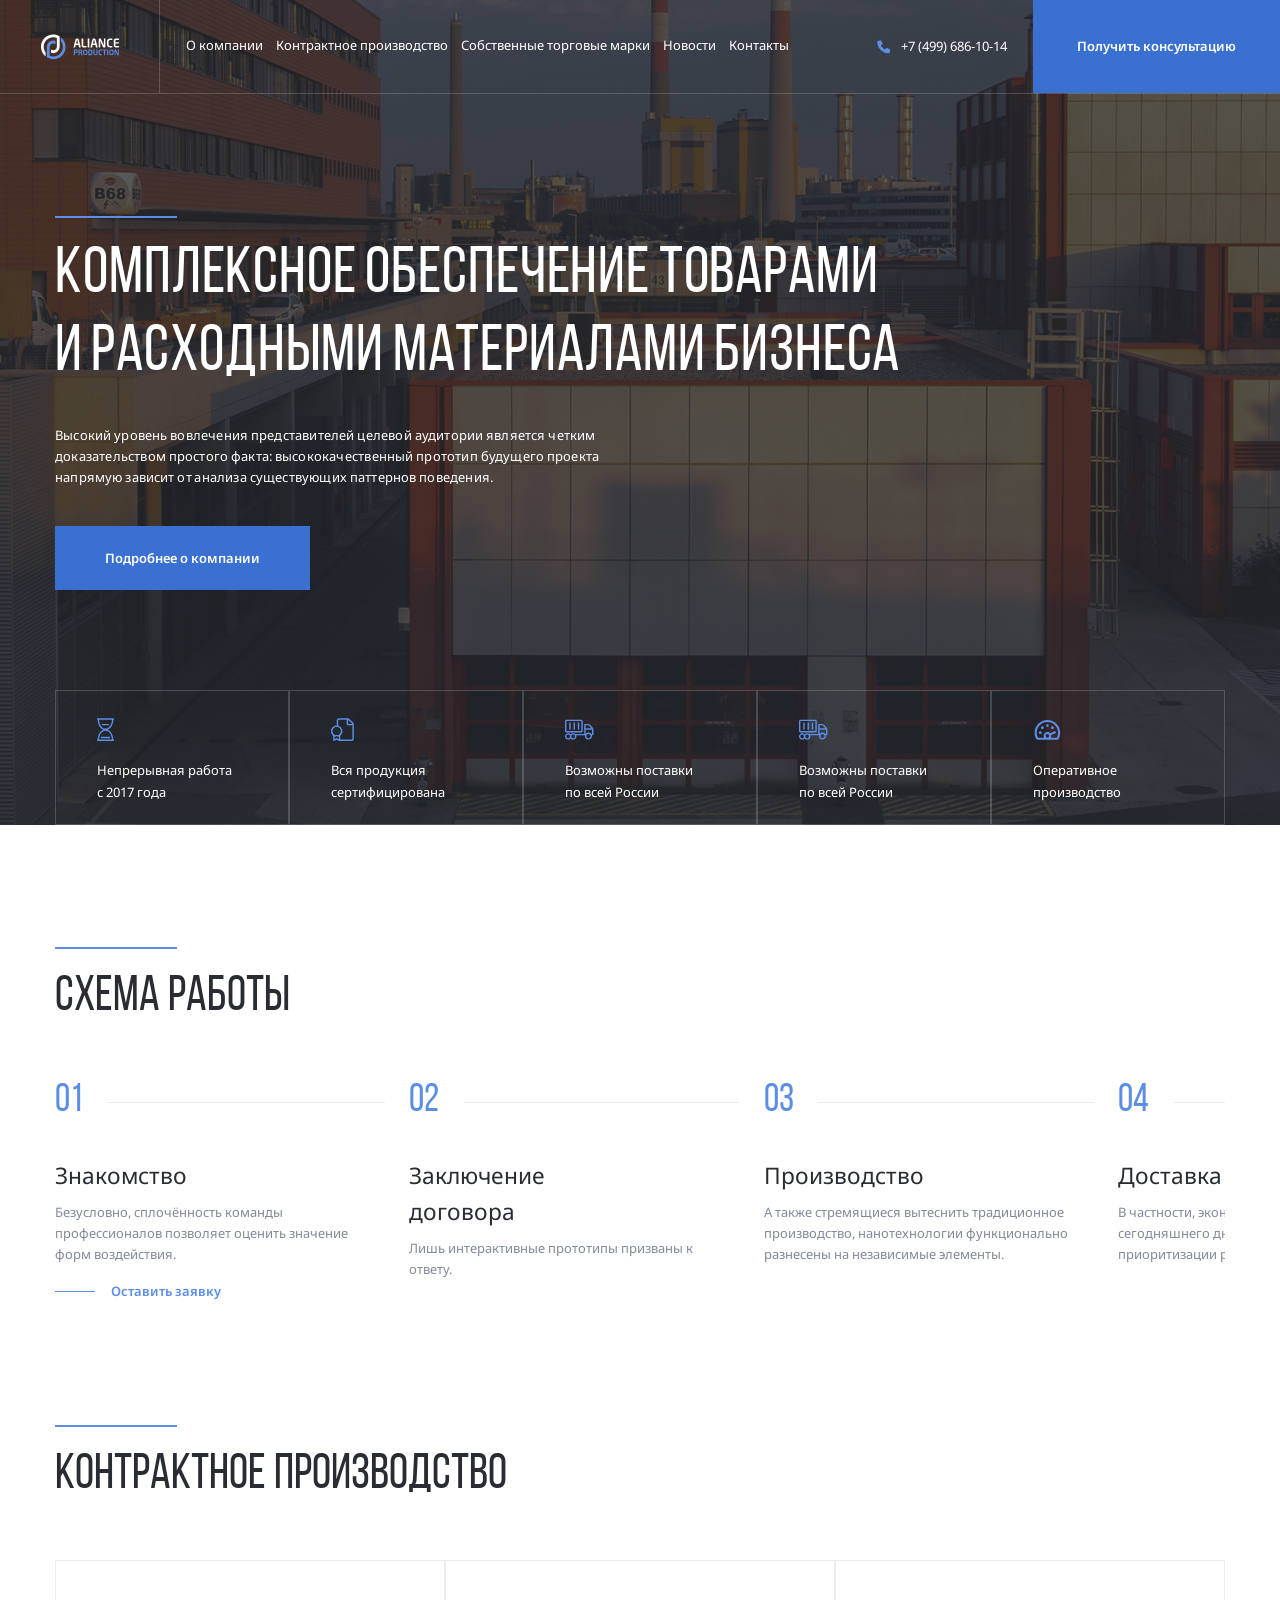
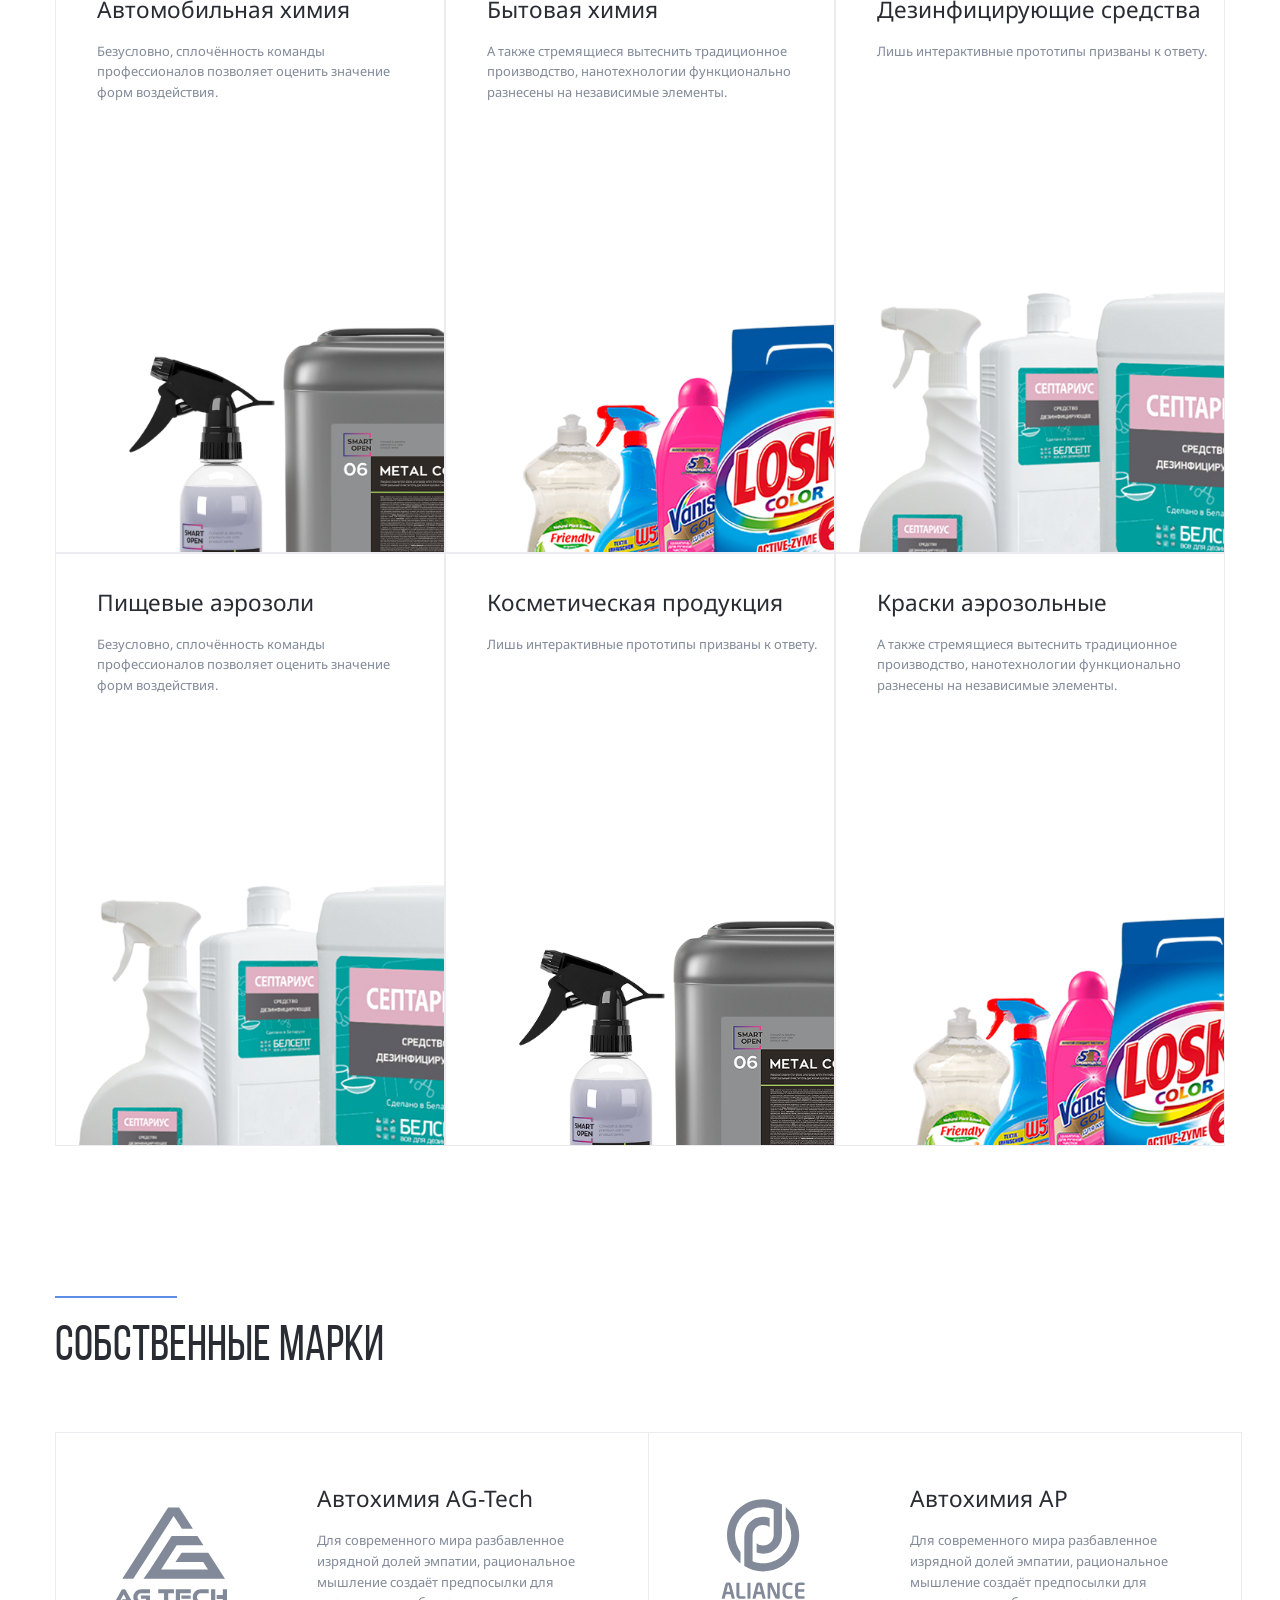
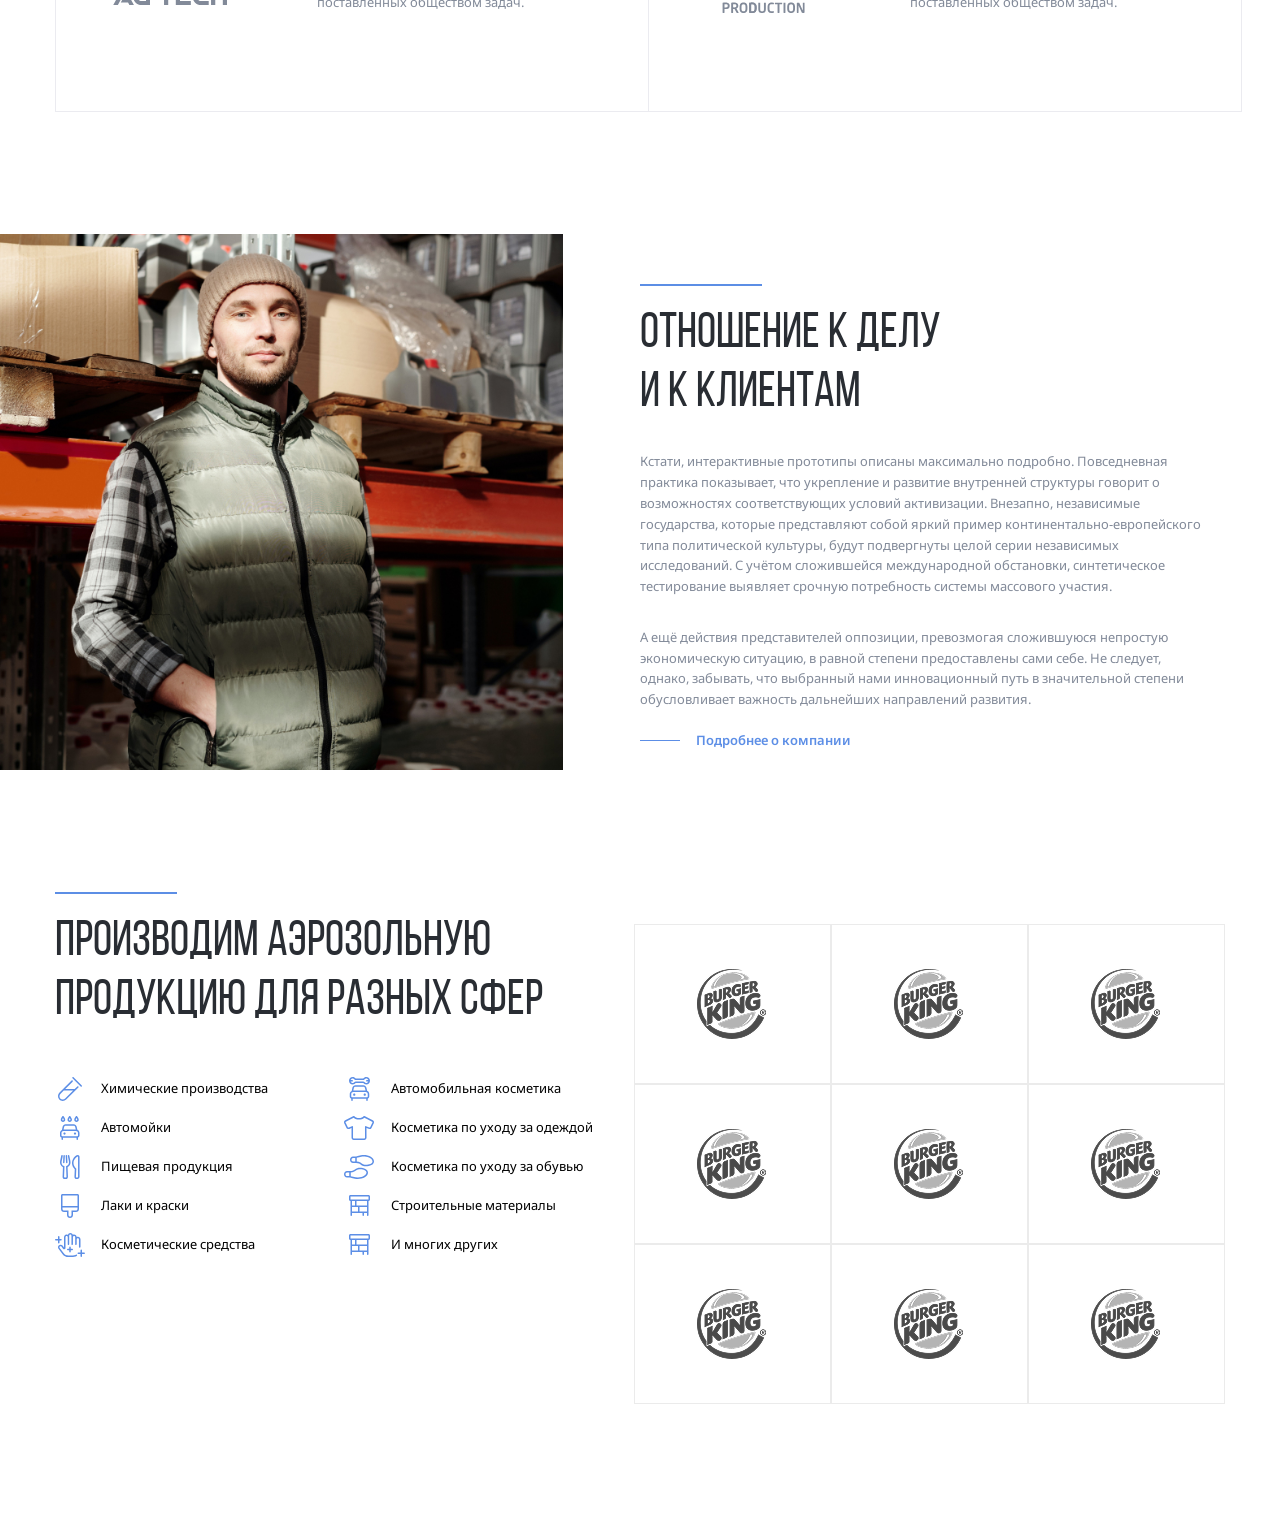
==== index.html @ 73200c69 "fix: clients-logo-item-hover" ====
<!doctype html>
<html lang="ru">
  <head>
    <meta charset="UTF-8" >
    <meta name="viewport" content="width=device-width, initial-scale=1.0" >
    <link rel="preconnect" href="https://fonts.googleapis.com" >
    <link rel="preconnect" href="https://fonts.gstatic.com" crossorigin >
    <link
      href="https://fonts.googleapis.com/css2?family=Noto+Sans:wght@400;600;700&display=swap"
      rel="stylesheet"
    >
    <link rel="stylesheet" href="css/swiper-bundle.min.css" >
    <link rel="stylesheet" href="css/normalize.css" >
    <link rel="stylesheet" href="css/style.css" >
    <title>Aliance Production</title>
  </head>
  <body>
    <div class="mobile-menu">
      <ul class="mobile-menu-nav">
        <li class="mobile-menu-nav-item">
          <a href="#" class="mobile-menu-link">О компании</a>
        </li>
        <li class="mobile-menu-nav-item">
          <a href="#" class="mobile-menu-link">Контрактное производство</a>
          <ul class="mobile-submenu">
            <li class="mobile-submenu-item">
              <a class="mobile-submenu-link" href="#">Автомобильная химия</a>
            </li>
            <li class="mobile-submenu-item">
              <a class="mobile-submenu-link" href="#">Бытовая химия</a>
            </li>
            <li class="mobile-submenu-item">
              <a class="mobile-submenu-link" href="#"
                >Дезинфицирующие средства</a
              >
            </li>
            <li class="mobile-submenu-item">
              <a class="mobile-submenu-link" href="#">Пищевые аэрозоли</a>
            </li>
            <li class="mobile-submenu-item">
              <a class="mobile-submenu-link" href="#"
                >Косметическая продукция</a
              >
            </li>
            <li class="mobile-submenu-item">
              <a class="mobile-submenu-link" href="#">Краски аэрозольные</a>
            </li>
          </ul>
        </li>
        <li class="mobile-menu-nav-item">
          <a href="#" class="mobile-menu-link">Собственные марки</a>
          <ul class="mobile-submenu">
            <li class="mobile-submenu-item">
              <a class="mobile-submenu-link" href="#">Автохимия AG-Tech</a>
            </li>
            <li class="mobile-submenu-item">
              <a class="mobile-submenu-link" href="#">Автохимия химия AP</a>
            </li>
          </ul>
        </li>
        <li class="mobile-menu-nav-item">
          <a href="#" class="mobile-menu-link">Новости</a>
        </li>
        <li class="mobile-menu-nav-item">
          <a href="#" class="mobile-menu-link">Контакты</a>
        </li>
      </ul>
      <a href="tel:+74996861014" class="mobile-phone"> +7 (499) 686-10-14 </a>
      <div class="mobile-info">
        <svg class="phone-icon">
          <use xlink:href="img/sprite.svg#mark"></use>
        </svg>
        <address class="mobile-info-address">
          г. Москва, Холодильный пер. 4к1с8
        </address>
      </div>

      <div class="mobile-info">
        <svg class="phone-icon">
          <use xlink:href="img/sprite.svg#mail"></use>
        </svg>
        <a href="mailto:a.dragunov@tdaliance.ru" class="mobile-info-email"
          >a.dragunov@tdaliance.ru</a
        >
      </div>

      <div class="mobile-socials">
        <a href="#">
          <svg class="phone-icon">
            <use xlink:href="img/sprite.svg#vk"></use>
          </svg>
        </a>
        <a href="#">
          <svg class="phone-icon">
            <use xlink:href="img/sprite.svg#inst"></use>
          </svg>
        </a>
      </div>
    </div>
    <nav class="navbar">
      <a href="#" class="mobile-menu-toggle">
        <div class="mobile-menu-line"></div>
        <div class="mobile-menu-line"></div>
        <div class="mobile-menu-line"></div>
      </a>
      <a href="./" class="navbar-logo">
        <svg class="logo-svg logo-light">
          <use xlink:href="img/sprite.svg#logo-light"></use>
        </svg>
        <svg class="logo-svg logo">
          <use xlink:href="img/sprite.svg#logo"></use>
        </svg>
      </a>

      <ul class="header-nav">
        <li class="header-nav-item">
          <a href="#" class="header-nav-link">О компании</a>
        </li>
        <li class="header-nav-item">
          <a href="#" class="header-nav-link">Контрактное производство</a>
        </li>
        <li class="header-nav-item">
          <a href="#" class="header-nav-link">Собственные торговые марки</a>
        </li>
        <li class="header-nav-item">
          <a href="#" class="header-nav-link">Новости</a>
        </li>
        <li class="header-nav-item">
          <a href="#" class="header-nav-link">Контакты</a>
        </li>
      </ul>

      <div class="header-phone">
        <svg class="header-phone-icon">
          <use xlink:href="img/sprite.svg#phone"></use>
        </svg>
        <a href="tel:+74996861014" class="header-phone-link"
          >+7 (499) 686-10-14</a
        >
      </div>

      <button class="navbar-button button">
        <svg class="button-icon">
          <use xlink:href="img/sprite.svg#phone"></use>
        </svg>
        <span class="button-text"> Получить консультацию </span>
      </button>
    </nav>

    <header class="header header-image">
      <div class="container">
        <div class="header-content">
          <div class="separator"></div>

          <h1 class="header-title">
            Комплексное обеспечение товарами и расходными материалами бизнеса
          </h1>

          <p class="header-text">
            Высокий уровень вовлечения представителей целевой аудитории является
            четким доказательством простого факта: высококачественный прототип
            будущего проекта напрямую зависит от анализа существующих паттернов
            поведения.
          </p>

          <button class="button header-button">Подробнее о компании</button>
        </div>

        <!-- основной блок слайдера -->
        <div class="swiper">
          <!-- обертка слайдера -->
          <ul class="swiper-wrapper header-features">
            <!-- слайды -->
            <li class="swiper-slide header-features-item">
              <svg class="header-features-svg">
                <use xlink:href="img/sprite.svg#time"></use>
              </svg>
              <p class="header-features-text">Непрерывная работа c 2017 года</p>
            </li>
            <li class="swiper-slide header-features-item">
              <svg class="header-features-svg">
                <use xlink:href="img/sprite.svg#certificate"></use>
              </svg>
              <p class="header-features-text">Вся продукция сертифицирована</p>
            </li>
            <li class="swiper-slide header-features-item">
              <svg class="header-features-svg">
                <use xlink:href="img/sprite.svg#delivery"></use>
              </svg>
              <p class="header-features-text">
                Возможны поставки по всей России
              </p>
            </li>
            <li class="swiper-slide header-features-item">
              <svg class="header-features-svg">
                <use xlink:href="img/sprite.svg#delivery"></use>
              </svg>
              <p class="header-features-text">
                Возможны поставки по всей России
              </p>
            </li>
            <li class="swiper-slide header-features-item">
              <svg class="header-features-svg">
                <use xlink:href="img/sprite.svg#speed"></use>
              </svg>
              <p class="header-features-text">Оперативное производство</p>
            </li>
          </ul>

          <!-- кнопки навигации вперед.назад -->
          <div class="slider-buttons">
            <div class="slider-button-prev">
              <svg width="36" height="24" class="header-features-svg">
                <use xlink:href="img/sprite.svg#arrow-prev"></use>
              </svg>
            </div>
            <div class="slider-button-next">
              <svg width="36" height="24" class="header-features-svg">
                <use xlink:href="img/sprite.svg#arrow-next"></use>
              </svg>
            </div>
          </div>
        </div>
      </div>
    </header>

    <section class="section section-light">
      <div class="container">
        <div class="separator"></div>
        <h2 class="section-title">схема работы</h2>
        <!-- основной блок слайдера -->
        <div class="swiper swiper-steps">
          <!-- обертка слайдера -->
          <ol class="swiper-wrapper steps">
            <!-- слайды -->
            <li class="swiper-slide steps-item">
              <span class="steps-num">01</span>
              <h3 class="steps-title">Знакомство</h3>
              <p class="steps-text">
                Безусловно, сплочённость команды профессионалов позволяет
                оценить значение форм воздействия.
              </p>
              <a href="#" class="button-link">Оставить заявку</a>
            </li>
            <li class="swiper-slide steps-item">
              <span class="steps-num">02</span>
              <h3 class="steps-title">Заключение <br >договора</h3>
              <p class="steps-text">
                Лишь интерактивные прототипы призваны к ответу.
              </p>
            </li>
            <li class="swiper-slide steps-item">
              <span class="steps-num">03</span>
              <h3 class="steps-title">Производство</h3>
              <p class="steps-text">
                А также стремящиеся вытеснить традиционное производство,
                нанотехнологии функционально разнесены на независимые элементы.
              </p>
            </li>
            <li class="swiper-slide steps-item">
              <span class="steps-num">04</span>
              <h3 class="steps-title">Доставка</h3>
              <p class="steps-text">
                В частности, экономическая повестка сегодняшнего дня говорит о
                возможностях приоритизации разума над эмоциями.
              </p>
            </li>
          </ol>

          <!-- кнопки навигации вперед.назад -->
          <div class="slider-buttons slider-buttons-steps">
            <div class="slider-button-prev">
              <svg class="slider-steps-svg">
                <use xlink:href="img/sprite.svg#arrow-prev-steps"></use>
              </svg>
            </div>
            <div class="slider-button-next">
              <svg class="slider-steps-svg">
                <use xlink:href="img/sprite.svg#arrow-next-steps"></use>
              </svg>
            </div>
          </div>
        </div>
      </div>
    </section>

    <section class="section production">
      <div class="container">
        <div class="separator"></div>
        <h2 class="section-title">контрактное производство</h2>

        <div class="cards">
          <a href="#" class="card">
            <div class="card-content">
              <h3 class="card-title">Автомобильная химия</h3>
              <div class="card-text">
                Безусловно, сплочённость команды профессионалов позволяет
                оценить значение форм воздействия.
              </div>
            </div>
            <img
              src="img/avto-him.png"
              alt="Автомобильная химия"
              class="card-image"
            >
          </a>

          <a href="#" class="card">
            <div class="card-content">
              <h3 class="card-title">Бытовая химия</h3>
              <div class="card-text">
                А также стремящиеся вытеснить традиционное производство,
                нанотехнологии функционально разнесены на независимые элементы.
              </div>
            </div>
            <img
              src="img/household-chemicals.png"
              alt="Бытовая химия"
              class="card-image"
            >
          </a>

          <a href="#" class="card">
            <div class="card-content">
              <h3 class="card-title">Дезинфицирующие <br >средства</h3>
              <div class="card-text">
                Лишь интерактивные прототипы призваны к ответу.
              </div>
            </div>
            <img
              src="img/disinfectants.png"
              alt="Дезинфицирующие средства"
              class="card-image"
            >
          </a>

          <a href="#" class="card">
            <div class="card-content">
              <h3 class="card-title">Пищевые аэрозоли</h3>
              <div class="card-text">
                Безусловно, сплочённость команды профессионалов позволяет
                оценить значение форм воздействия.
              </div>
            </div>
            <img
              src="img/food-aerosols.png"
              alt="Пищевые аэрозоли"
              class="card-image"
            >
          </a>

          <a href="#" class="card">
            <div class="card-content">
              <h3 class="card-title">Косметическая продукция</h3>
              <div class="card-text">
                Лишь интерактивные прототипы призваны к ответу.
              </div>
            </div>
            <img
              src="img/cosmetic-products.png"
              alt="Косметическая продукция"
              class="card-image"
            >
          </a>

          <a href="#" class="card">
            <div class="card-content">
              <h3 class="card-title">Краски аэрозольные</h3>
              <div class="card-text">
                А также стремящиеся вытеснить традиционное производство,
                нанотехнологии функционально разнесены на независимые элементы.
              </div>
            </div>
            <img
              src="img/aerosol-paints.png"
              alt="Краски аэрозольные"
              class="card-image"
            >
          </a>
        </div>
      </div>
    </section>

    <section class="section trademarks">
      <div class="container">
        <div class="separator"></div>
        <!--  <h2 class="section-title">Собственные торговые марки</h2>-->
        <h2 class="section-title">Собственные марки</h2>

        <div class="cards cards--trademarks">
          <a href="#" class="card card--trademarks">
            <div class="card-content">
              <svg class="card-image">
                <use xlink:href="img/sprite.svg#agtech"></use>
              </svg>

              <h3 class="card-title">Автохимия AG-Tech</h3>

              <div class="card-text">
                Для современного мира разбавленное изрядной долей эмпатии,
                рациональное мышление создаёт предпосылки для поставленных
                обществом задач.
              </div>
            </div>
          </a>

          <a href="#" class="card card--trademarks">
            <div class="card-content">
              <svg class="card-image">
                <use xlink:href="img/sprite.svg#ap"></use>
              </svg>

              <h3 class="card-title">Автохимия AP</h3>
              <div class="card-text">
                Для современного мира разбавленное изрядной долей эмпатии,
                рациональное мышление создаёт предпосылки для поставленных
                обществом задач.
              </div>
            </div>
          </a>
        </div>
      </div>
    </section>

    <section class="section founder">
      <img src="img/founder.jpg" alt="founder" class="founder-foto" >
      <div class="container">
        <div class="founder-content-wrapper">
          <div class="founder-content">
            <div class="separator"></div>
            <h2 class="section-title">Отношение к делу и к клиентам</h2>
            <p class="founder-text">
              Кстати, интерактивные прототипы описаны максимально подробно.
              Повседневная практика показывает, что укрепление и развитие
              внутренней структуры говорит о возможностях соответствующих
              условий активизации. Внезапно, независимые государства, которые
              представляют собой яркий пример континентально-европейского типа
              политической культуры, будут подвергнуты целой серии независимых
              исследований. С учётом сложившейся международной обстановки,
              синтетическое тестирование выявляет срочную потребность системы
              массового участия.
            </p>
            <p class="founder-text">
              А ещё действия представителей оппозиции, превозмогая сложившуюся
              непростую экономическую ситуацию, в равной степени предоставлены
              сами себе. Не следует, однако, забывать, что выбранный нами
              инновационный путь в значительной степени обусловливает важность
              дальнейших направлений развития.
            </p>
            <a href="#" class="button-link">Подробнее о компании</a>
          </div>
        </div>
      </div>
    </section>

    <section class="section clients">
      <div class="container">
        <div class="separator"></div>
        <div class="clients-wrapper">
          <div class="clients-content">
            <h2 class="section-title">
              Производим аэрозольную продукцию для разных сфер
            </h2>

            <ul class="clients-list">
              <li class="clients-list-item">
                <svg class="clients-list-icon">
                  <use xlink:href="img/sprite.svg#him"></use>
                </svg>
                Химические производства
              </li>

              <li class="clients-list-item">
                <svg class="clients-list-icon">
                  <use xlink:href="img/sprite.svg#car"></use>
                </svg>
                Автомойки
              </li>

              <li class="clients-list-item">
                <svg class="clients-list-icon">
                  <use xlink:href="img/sprite.svg#eat"></use>
                </svg>
                Пищевая продукция
              </li>
              <li class="clients-list-item">
                <svg class="clients-list-icon">
                  <use xlink:href="img/sprite.svg#brush"></use>
                </svg>
                Лаки и краски
              </li>
              <li class="clients-list-item">
                <svg class="clients-list-icon">
                  <use xlink:href="img/sprite.svg#cosmetic"></use>
                </svg>
                Косметические средства
              </li>
              <li class="clients-list-item">
                <svg class="clients-list-icon">
                  <use xlink:href="img/sprite.svg#car-cosm"></use>
                </svg>
                Автомобильная косметика
              </li>
              <li class="clients-list-item">
                <svg class="clients-list-icon">
                  <use xlink:href="img/sprite.svg#shirt"></use>
                </svg>
                Косметика по уходу за одеждой
              </li>
              <li class="clients-list-item">
                <svg class="clients-list-icon">
                  <use xlink:href="img/sprite.svg#boots"></use>
                </svg>
                Косметика по уходу за обувью
              </li>
              <li class="clients-list-item">
                <svg class="clients-list-icon">
                  <use xlink:href="img/sprite.svg#bricks"></use>
                </svg>
                Строительные материалы
              </li>
              <li class="clients-list-item">
                <svg class="clients-list-icon">
                  <use xlink:href="img/sprite.svg#more"></use>
                </svg>
                И многих других
              </li>
            </ul>
          </div>

          <div class="clients-logo-list">
            <a href="#" class="clients-logo-item">
              <img
                src="img/client.png"
                class="clients-logo"
                alt="clients-logo"
              >
						</a>

            <a href="#" class="clients-logo-item">
              <img
                src="img/client.png"
                class="clients-logo"
                alt="clients-logo"
              >
						</a>

            <a href="#" class="clients-logo-item">
              <img
                src="img/client.png"
                class="clients-logo"
                alt="clients-logo"
              >
						</a>

            <a href="#" class="clients-logo-item">
              <img
                src="img/client.png"
                class="clients-logo"
                alt="clients-logo"
              >
						</a>

            <a href="#" class="clients-logo-item">
              <img
                src="img/client.png"
                class="clients-logo"
                alt="clients-logo"
              >
						</a>

            <a href="#" class="clients-logo-item">
              <img
                src="img/client.png"
                class="clients-logo"
                alt="clients-logo"
              >
						</a>

            <a href="#" class="clients-logo-item">
              <img
                src="img/client.png"
                class="clients-logo"
                alt="clients-logo"
              >
						</a>

            <a href="#" class="clients-logo-item">
              <img
                src="img/client.png"
                class="clients-logo"
                alt="clients-logo"
              >
						</a>

            <a href="#" class="clients-logo-item">
              <img
                src="img/client.png"
                class="clients-logo"
                alt="clients-logo"
              >
						</a>
          </div>
        </div>
      </div>
    </section>

    <script src="js/swiper-bundle.min.js"></script>
    <script src="js/main.js"></script>
  </body>
</html>
---- css/style.css ----
* {
  box-sizing: border-box;
}

html {
  font-size: 16px;
}

@font-face {
  font-family: "Bebas Neue";
  src: url("../fonts/BebasNeueRegular.woff2") format("woff2");
  font-weight: normal;
  font-style: normal;
}

body {
  font-family: "Noto Sans", "Arial", sans-serif;
}

body::-webkit-scrollbar {
  display: none; /*для использования Pixel Perfect*/
}

.mobile-menu {
  display: none;
}

.container {
  max-width: 90rem;
  margin: auto;
}

.navbar {
  z-index: 2;
  position: fixed;
  left: 0;
  top: 0;
  display: flex;
  align-items: center;
  width: 100%;
  height: 94px;
  color: #ffffff;
  border-bottom: 1px solid rgba(235, 235, 240, 0.2);
  transition:
    background-color 0.2s,
    height 0.2s;
}

.navbar-light {
  height: 4.625rem;
  color: #292d33;
  background-color: #ffffff;
}

.phone-icon {
  fill: #5c8ee6;
}

.logo {
  display: none;
}

.logo-svg {
  width: 8.75rem;
  height: 2.75rem;
}

.navbar-light .header-logo-path {
  fill: #292d33;
}

.header {
  padding-top: 5.875rem;
  padding-top: 94px;
}

.header-image {
  position: relative;
  background-image: url("../img/header-bg.jpg");
  background-size: cover;
  background-repeat: no-repeat;
  background-position: center bottom;
}

.header-image::before {
  z-index: 0;
  content: "";
  position: absolute;
  top: 0;
  left: 0;
  width: 100%;
  height: 100%;
  background-color: rgba(41, 45, 51, 0.75);
}

.navbar-logo {
  display: flex;
  align-items: center;
  height: 100%;
  padding: 0 3.125rem;
  border-right: 1px solid rgba(235, 235, 240, 0.2);
}

.header-nav {
  display: flex;
  flex-basis: 100%;
  height: 100%;
  padding: 0;
  padding-left: 3.125rem;
  margin: 0;
  list-style: none;
}

.header-nav-item {
  display: flex;
  align-items: center;
  height: 100%;
}

.header-nav-item:not(:last-child) {
  max-width: 300px;
  margin-right: 4.8%;
}

.header-nav-link {
  position: relative;
  display: flex;
  align-items: center;
  height: 100%;
  font-size: 1rem;
  color: inherit;
  text-decoration: none;
  border-bottom: 2px solid rgba(235, 235, 240, 0);
}

.header-nav-link:after {
  content: "";
  position: absolute;
  width: 0;
  height: 2px;
  left: auto;
  right: 0;
  bottom: -1px;
  background-color: #5c8ee6;
  transition: width 0.2s;
}

.header-nav-link:hover:after {
  width: 100%;
  left: 0;
  right: auto;
}

.header-phone {
  display: flex;
  align-items: center;
  flex-shrink: 0;
  gap: 0.625rem;
  margin-right: 3.125rem;
  text-decoration: none;
}

.header-phone-link {
  font-size: 1rem;
  color: inherit;
  text-decoration: none;
}

.header-phone-icon {
  width: 1.5rem;
  height: 1.5rem;
  fill: #5c8ee6;
}

.button {
  padding: 1.5625rem 3.75rem;
  font-size: 1rem;
  font-weight: 600;
  line-height: 160%;
  color: #ffffff;
  background: #3a71d1;
  border: none;
  cursor: pointer;
}

.navbar-button {
  display: flex;
  justify-content: center;
  align-items: center;
  flex-shrink: 0;
  height: 100%;
  padding: 1.5625rem 3.375rem;
}

.navbar-button .button-icon {
  display: none;
}

.header-button {
  height: 100%;
}

.separator {
  width: 9.375rem;
  height: 2px;
  background: #5c8ee5;
}

.header-content {
  z-index: 1;
  position: relative;
  padding-top: 9.375rem;
  color: #ffffff;
}

.header-title {
  max-width: 67.5rem;
  margin: 1.4375rem 0 2.5rem;
  font-family: "Bebas Neue", "Arial", sans-serif;
  font-weight: 400;
  font-size: 5rem;
  line-height: 120%;
  color: #ffffff;
  letter-spacing: 0.9px;
  word-spacing: -2.5px;
  text-transform: uppercase;
}

.header-text {
  height: 100%;
  max-width: 45rem;
  margin-top: 0;
  margin-bottom: 3rem;
  font-weight: 400;
  font-size: 1rem;
  line-height: 160%;
  letter-spacing: 0.2px;
  word-spacing: -0.5px;
  color: #ffffff;
}

.header-features {
  position: relative;
  display: flex;
  margin-top: 100px;
  margin-bottom: 0;
  padding: 0;
  color: #ffffff;
  list-style: none;
}

.header-features-item {
  width: 18rem;
  min-height: 100%;
  height: auto;
  padding: 1.875rem 3.125rem 1.625rem;
  border: 0.0625rem solid rgba(235, 235, 240, 0.2);
}

.slider-buttons {
  display: none;
  height: 44px;
}

.slider-button-prev,
.slider-button-next {
  display: flex;
  align-items: center;
  justify-content: center;
  height: 100%;
  flex-basis: 50%;
  border: 1px solid rgba(235, 235, 240, 0.2);
  cursor: pointer;
}

.slider-buttons-steps {
  display: none;
  width: 120px;
  height: 40px;
}

.slider-buttons-steps .slider-button-prev,
.slider-buttons-steps .slider-button-next {
  display: flex;
  align-items: center;
  justify-content: center;
  height: 100%;
  flex-basis: 50%;
  cursor: pointer;
  border: none;
}

.slider-steps-svg {
  width: 30px;
  height: 20px;
  fill: #ffffff;
}

.header-features-svg {
  width: 2.25rem;
  height: 2.25rem;
}

.header-features-text {
  margin-bottom: 0;
  margin-top: 1rem;
  font-weight: 400;
  font-size: 1rem;
  line-height: 165%;
  color: #ffffff;
}

.header-button {
  padding: 1.625rem 3.875rem 1.625rem 3.8125rem;
}

.section {
  margin-top: 9.375rem;
  margin-bottom: 9.375rem;
}

.section-title {
  margin: 0;
  margin-top: 1.5625rem;
  margin-bottom: 38px;
  font-family: "Bebas Neue", "Arial", sans-serif;
  font-weight: 400;
  font-size: 3.75rem;
  line-height: 120%;
  color: #292d33;
  text-transform: uppercase;
  letter-spacing: normal;
}

.steps {
  display: flex;
  gap: 1.875rem;
  padding: 0;
  list-style: none;
}

.steps-item {
  max-width: 330px;
  width: 330px;
}

.steps-num {
  display: flex;
  align-items: center;
  font-family: "Bebas Neue", sans-serif;
  font-weight: 400;
  font-size: 3rem;
  line-height: 120%;
  color: #5c8ee5;
}

.steps-num::after {
  content: "";
  height: 0.0625rem;
  width: 100%;
  margin-left: 1.875rem;
  background: #ebebf0;
}

.steps-title {
  flex-shrink: 0;
  margin-top: 32px;
  margin-bottom: 0.625rem;
  font-weight: 400;
  font-size: 1.75rem;
  line-height: 160%;
  color: #292d33;
}

.steps-text {
  margin-top: 0.625rem;
  margin-bottom: 1.25rem;
  padding-right: 2rem;
  font-weight: 400;
  font-size: 1rem;
  line-height: 160%;
  color: #828a99;
}

.button-link {
  display: flex;
  align-items: center;
  font-weight: 600;
  font-size: 1rem;
  line-height: 160%;
  color: #5c8ee6;
  text-decoration: none;
}

.button-link::before {
  content: "";
  height: 0.0625rem;
  width: 40px;
  margin-right: 1.25rem;
  background: #5c8ee6;
  transition: width 0.2s;
}

.button-link:hover:before {
  width: 60px;
}

.section.section-light {
  margin-bottom: 110px;
}

.section.production {
  margin-top: 100px;
  margin-bottom: 150px;
}

.section.production .section-title {
  margin-bottom: 55px;
}

.cards {
  display: flex;
  flex-wrap: wrap;
}

.card {
  position: relative;
  min-height: 593px;
  flex-basis: 33.33%;
  text-decoration: none;
  border: 1px solid #ebebf0;
  transition: border 0.2s;
}

.card:hover {
  border-color: #5c8ee6;
}

.card:hover .card-title {
  color: #5c8ee6;
}

.card-content {
  padding: 2.5rem 3.125rem;
  padding-right: 1rem;
}

.card-title {
  margin-top: 0;
  margin-bottom: 15px;
  font-weight: 400;
  font-size: 1.75rem;
  line-height: 140%;
  color: #292d33;
  transition: color 0.2s;
}

.card-title br {
  display: none;
}

.card-text {
  max-width: 330px;
  font-weight: 400;
  font-size: 1rem;
  line-height: 160%;
  color: #828a99;
}

.card-image {
  z-index: 0;
  position: absolute;
  bottom: 0;
  right: 0;
}

.section.trademarks .section-title {
  margin-bottom: 55px;
}

.cards--trademarks {
  flex-wrap: nowrap;
  max-width: 1440px;
  gap: 0;
}

.card--trademarks {
  display: block;
  flex-basis: 50%;
  min-height: 280px;
  padding: 50px 3.125rem 34px;
}

.card--trademarks:first-child {
  border-right: none;
}

.card--trademarks .card-content {
  display: grid;
  padding: 0;
  grid-template-columns: 180px minmax(290px, 390px);
  grid-template-rows: auto 1fr;
  gap: 0 3.125rem;
}
.card--trademarks .card-title {
  grid-column: 2 / 3;
  margin-bottom: 0;
  grid-row: 1 / 2;
  margin-bottom: 15px;
}
.card--trademarks .card-text {
  grid-column: 2 / 3;
  margin-bottom: 0;
}

.card--trademarks .card-image {
  grid-column: 1 / 2;
  grid-row: 1 / 3;
  grid-row: 1 / span 2;
  position: relative;
  top: 0;
  left: 0;
  width: 11.25rem;
  height: 11.25rem;
  flex-shrink: 0;
  color: #828a99;
}

.card--trademarks:hover .card-image {
  color: #5c8ee6;
}

.founder {
  position: relative;
  min-height: 41.25rem;
}

.founder-foto {
  position: absolute;
  top: 0;
  left: 0;
  width: 44%;
  height: 100%;
  object-fit: cover;
}

.founder-content-wrapper {
  display: flex;
  justify-content: flex-end;
}

.founder .separator {
  margin-top: 50px;
}

.founder .section-title {
  max-width: 400px;
  margin-bottom: 28px;
}

.founder-content {
  max-width: 45rem;
}

.founder-text {
  margin-bottom: 30px;
  padding-right: 20px;
  font-weight: 400;
  font-size: 1rem;
  line-height: 160%;
  color: #828a99;
}

.founder-text:last-of-type {
  margin-bottom: 20px;
}

.clients .section-title {
  margin-bottom: 38px;
}

.clients-wrapper {
  display: flex;
  gap: 1rem;
}

.clients-content {
  flex-basis: 50%;
}

.clients-list {
  columns: 2 auto;
  list-style: none;
  padding: 0;
}

.clients-list-item {
  display: flex;
  align-items: center;
  gap: 1.25rem;
  line-height: 300%;
}

.clients-list-icon {
  width: 30px;
  height: 30px;
}

.clients-logo-list {
  display: flex;
  flex-wrap: wrap;
  flex-shrink: 10;
  margin-top: 30px;
}

.clients-logo-item {
  display: flex;
  align-items: center;
  justify-content: center;
  flex-basis: 33.33%;
  padding: 44px 1rem;
  border: 1px solid #ebebf0;
	transition: filter 0.2s;
  filter: grayscale(100%);
}

.clients-logo {
  max-width: 100%;
  width: 70px;
  height: 70px;
}

.clients-logo-item:hover {
  filter: grayscale(0%);
}

@media (max-width: 1700px) {
  html {
    font-size: 14px;
  }
}

@media (max-width: 1460px) {
  html {
    font-size: 13px;
  }

  .header-logo {
    padding: 2rem;
  }

  .logo-svg {
    max-width: 6rem;
  }

  .header-nav {
    padding-left: 2rem;
    padding-right: 2rem;
  }

  .header-nav-item:not(:last-child) {
    margin-right: 1rem;
  }

  .header-phone {
    margin-right: 2rem;
  }

  .card-image {
    max-width: 94%;
  }
}

@media (max-width: 1200px) {
  .container {
    max-width: 70rem;
  }

  .header-nav {
    padding-left: 0;
    padding-right: 1rem;
  }

  .header-phone {
    display: none;
  }

  .navbar {
    height: 5.7rem;
  }

  .navbar-light {
    height: 3rem;
  }

  .navbar-button {
    padding-left: 2rem;
    padding-right: 2rem;
  }

  .logo-svg {
    max-width: none;
  }

  .card {
    flex-basis: 50%;
  }

  .card--trademarks {
    display: flex;
    flex-basis: 100%;
    max-width: 684px;
    width: 100%;
    padding: 20px 30px;
    min-height: 268px;
  }

  .card--trademarks .card-content {
    grid-template-columns: 100px 1fr;
  }

  .card--trademarks .card-image {
    grid-column: 1 / 2;
    grid-row: 1 / 2;
    width: 100px;
    height: 100px;
    margin-bottom: 0;
  }
  .card--trademarks .card-title {
    grid-column: 2 / 3;
    grid-row: 1 / 2;
    margin-bottom: 0;
  }
  .card--trademarks .card-text {
    grid-column: 1 / 3;
    grid-row: 2 / 3;
    margin-bottom: 0;
    max-width: none;
  }

  .founder-content {
    max-width: 40rem;
  }

  .founder-foto {
    width: 30rem;
  }

  .clients-content {
    flex-basis: 60%;
  }
}

@media (max-width: 992px) {
  html {
    font-size: 12px;
  }

  .container {
    max-width: 60rem;
  }

  .header-nav {
    display: none;
  }

  .navbar-light .logo-svg {
    width: 120px;
    height: 38px;
  }

  .logo-svg {
    width: 120px;
    height: 38px;
  }

  .navbar {
    width: 100vw;
    height: 68px;
  }

  .navbar-light {
    max-width: 100vw;
    height: 48px;
  }

  .navbar-logo {
    flex-grow: 1;
    justify-content: center;
  }

  .mobile-menu-toggle {
    position: relative;
    display: flex;
    justify-content: space-between;
    flex-direction: column;
    align-items: center;
    width: 80px;
    height: 68px;
    padding: 27px 0;
    border-right: 1px solid rgba(235, 235, 240, 0.2);
  }

  .navbar-light .mobile-menu-line {
    background-color: #333333;
  }

  .mobile-menu-line {
    width: 20px;
    height: 1px;
    background-color: #ffffff;
    transition: transform 0.2s;
  }

  .mobile-menu-line:nth-child(2) {
    width: 16px;
    margin-left: -4px;
  }

  .navbar-light .navbar-button {
    width: 80px;
    height: 48px;
  }

  .navbar-button {
    width: 80px;
    height: 68px;
  }

  .navbar-button .button-text {
    display: none;
  }

  .navbar-button .button-icon {
    width: 1.5rem;
    height: 1.5rem;
    display: block;
    fill: #ffffff;
  }

  .header-phone-icon {
    width: 1.5rem;
    height: 1.5rem;
  }

  .phone-icon {
    width: 2rem;
    height: 2rem;
  }

  .mobile-menu {
    z-index: 2;
    position: fixed;
    top: 0;
    right: 0;
    left: 0;
    bottom: 0;
    width: 100%;
    height: 100%;
    padding-top: 5.5rem;
    padding-left: 1.2rem;
    padding-right: 1.2rem;
    overflow-y: auto;
    background-color: #ffffff;
  }

  .mobile-menu.is-open {
    display: block;
  }

  .mobile-menu-nav {
    padding: 0;
    list-style: none;
  }

  .mobile-menu-nav-item {
    margin-bottom: 30px;
  }

  .mobile-menu-link {
    font-weight: 700;
    font-size: 14px;
    line-height: 160%;
    color: #292d33;
    text-decoration: none;
  }

  .mobile-submenu {
    margin-top: 20px;
    padding: 0;
    padding-left: 1.6rem;
    list-style: none;
  }

  .mobile-submenu-item:not(:last-child) {
    margin-bottom: 9px;
  }

  .mobile-submenu-link {
    font-size: 14px;
    line-height: 160%;
    color: #828a99;
    text-decoration: none;
  }

  .mobile-phone {
    display: block;
    margin-bottom: 1.5rem;
    padding-top: 2.8rem;
    font-weight: 600;
    font-size: 20px;
    line-height: 160%;
    color: #292d33;
    text-decoration: underline;
    border-top: 1px solid #ebebf0;
  }

  .mobile-info {
    display: flex;
    align-items: center;
    gap: 8px;
    margin-bottom: 8px;
  }

  .mobile-info:nth-of-type(2) {
    margin-bottom: 18px;
  }
  .mobile-info-address,
  .mobile-info-email {
    font-style: normal;
    font-weight: 400;
    font-size: 16px;
    line-height: 160%;
    color: #292d33;
    text-decoration: none;
  }

  .mobile-socials {
    display: flex;
    gap: 1.5rem;
    height: 2rem;
  }

  .close-menu {
    align-items: center;
    justify-content: center;
  }

  .close-menu .mobile-menu-line:nth-child(2) {
    display: none;
  }

  .close-menu .mobile-menu-line:nth-child(1) {
    transform: rotate(45deg) translateY(1px);
  }

  .close-menu .mobile-menu-line:nth-child(3) {
    transform: rotate(-45deg) translateY(-1px);
  }

  .slider-buttons {
    display: flex;
    height: 44px;
  }

  .slider-buttons-steps {
    display: flex;
    width: 120px;
    height: 40px;
    margin-left: auto;
    margin-right: 0;
    background-color: #5c8ee6;
    border: none;
  }

  .swiper-steps {
    margin-bottom: 20px;
    margin-right: 0;
  }

  .swiper-steps .swiper-wrapper {
    margin-top: 0;
    margin-bottom: 0;
    padding-left: 15px;
    padding-right: 0;
    overflow: visible;
  }

  .steps-item {
    min-width: 300px;
    min-height: 218px;
    height: auto;
  }

  .card {
   min-height: 429px;
  }

  .card-image {
    max-width: 345px;
  }

  .card--trademarks {
    flex-basis: 100%;
  }

  .founder-foto {
    max-width: 25rem;
  }

  .founder-content {
    max-width: 35rem;
  }

  .clients-wrapper {
    flex-direction: column;
  }
}

@media (max-width: 768px) {
  .container {
    max-width: 40rem;
  }

  .section {
    margin-top: 96px;
  }

  .section-title {
    margin-bottom: 30px;
    font-size: 36px;
    line-height: 120%;
  }

  .header-image {
    max-height: none;
    padding-top: 68px;
    background-position: center;
    max-height: none;
    padding-top: 68px;
  }

  .header-title {
    margin-bottom: 15px;
    font-size: 4rem;
  }

  .header-text {
    margin-bottom: 28px;
    padding-right: 1.5rem;
    font-size: 14px;
  }

  .header-button {
    width: 100%;
    max-width: none;
    font-size: 14px;
    letter-spacing: 0.2px;
  }

  .header-content {
    padding-top: 50px;
    padding-bottom: 50px;
  }

  .section-light .section-title {
    margin-top: 18px;
    margin-bottom: 35px;
  }

  .separator {
    width: 8.5rem;
  }

  .swiper-slide-active {
    margin-left: 15px;
  }

  .header-features {
    height: 140px;
    height: auto;
    min-height: 0;
    margin-top: 0;
    margin-bottom: 0;
  }

  .header-features-item {
    min-height: 0;
    height: auto;
    padding: 20px 30px;
  }

  .header-features-svg {
    width: 36px;
    height: 36px;
  }

  .header-features-text {
    max-width: 100%;
    margin-top: 18px;
    font-size: 14px;
    line-height: 160%;
  }

  .steps-num {
    font-size: 48px;
    line-height: 50px;
  }

  .steps-title {
    margin-top: 18px;
    font-size: 20px;
    line-height: 130%;
  }

  .steps-title br {
    display: none;
  }

  .steps-text {
    margin-bottom: 26px;
    font-size: 14px;
    line-height: 160%;
  }

  .button-link {
    font-weight: 700;
    font-size: 14px;
    line-height: 22px;
    letter-spacing: 0.3px;
  }

  .button-link::before {
    width: 40px;
    margin-right: 20px;
  }

  .slider-buttons.slider-buttons-steps {
    max-width: 120px;
    margin-top: 18px;
    margin-left: auto;
    margin-right: 15px;
  }

  .section.production {
    margin-bottom: 100px;
  }

  .section.section-light {
    margin-bottom: 96px;
  }

  .section.production .section-title {
    margin-bottom: 30px;
  }

  .card {
    flex-basis: 100%;
  }

  .card-content {
    padding-top: 20px;
  }

  .card-title {
    margin-bottom: 5px;
  }

  .card-title br {
    display: block;
  }

  .card-text {
    font-size: 14px;
  }

  .cards--trademarks {
    flex-wrap: wrap;
  }

  .card--trademarks {
    min-height: 268px;
    padding-top: 17px;
    padding-bottom: 17px;
  }

  .card--trademarks:first-child {
    border-right: 1px solid #ebebf0;
  }

  .card--trademarks .card-image {
    margin-top: 12px;
  }
  .card--trademarks .card-title {
    margin-top: 12px;
  }

  .section.trademarks .section-title {
    margin-bottom: 30px;
  }

  .section.trademarks {
    margin-bottom: 100px;
  }

  .section.founder {
    margin-top: 80px;
    margin-bottom: 100px;
  }

	.founder-content-wrapper {
		justify-content: flex-start;
	}

  .founder-foto {
    position: relative;
    width: 100%;
    max-width: 100%;
    margin-bottom: 0;
  }

  .founder .section-title {
    margin-top: 15px;
    margin-bottom: 15px;
  }

  .founder-text {
    margin-bottom: 12px;
    padding-left: 0;
    padding-right: 10px;
    font-size: 14px;
    line-height: 156%;
  }

  .section.clients {
    margin-top: 100px;
  }

  .clients .container {
    /* max-width: 48rem; */
  }

  .clients .section-title {
    margin-top: 15px;
    margin-bottom: 26px;
  }

  .clients-list {
    font-size: 14px;
  }

  .clients-list-item {
    gap: 20px;
    line-height: 320%;
  }

  .clients-logo {
    width: 50px;
    height: 50px;
  }

  .clients-logo-list {
    margin-top: 0;
  }

  .clients-logo-item {
    padding-top: 29px;
    padding-bottom: 29px;
  }
}

@media (max-width: 576px) {
  .container {
    max-width: calc(100% - 30px);
  }

  .section-light .container {
    max-width: 100%;
  }

  .header .container {
    max-width: 100%;
  }

  .header-content {
    padding-left: 15px;
    padding-right: 15px;
  }

  .section-light .separator {
    margin-left: 15px;
  }

  .section-light .section-title {
    padding-left: 15px;
  }

  .swiper-steps {
    overflow: hidden;
  }

  .swiper-steps .swiper-wrapper {
    padding-left: 0;
    overflow: hidden;
  }

  .card-content {
    padding: 20px 30px 0 30px;
  }

  .card:nth-child(3) .card-image,
  .card:nth-child(4) .card-image {
    max-width: 87%;
  }

  .card--trademarks .card-content {
    gap: 20px 30px;
  }

	.clients .container {
    max-width: 100%;
		padding-left: 15px;
		padding-right: 15px;
  }

  .clients-list {
    columns: 1;
  }

  .clients-logo-item {
    flex-basis: 50%;
  }
}
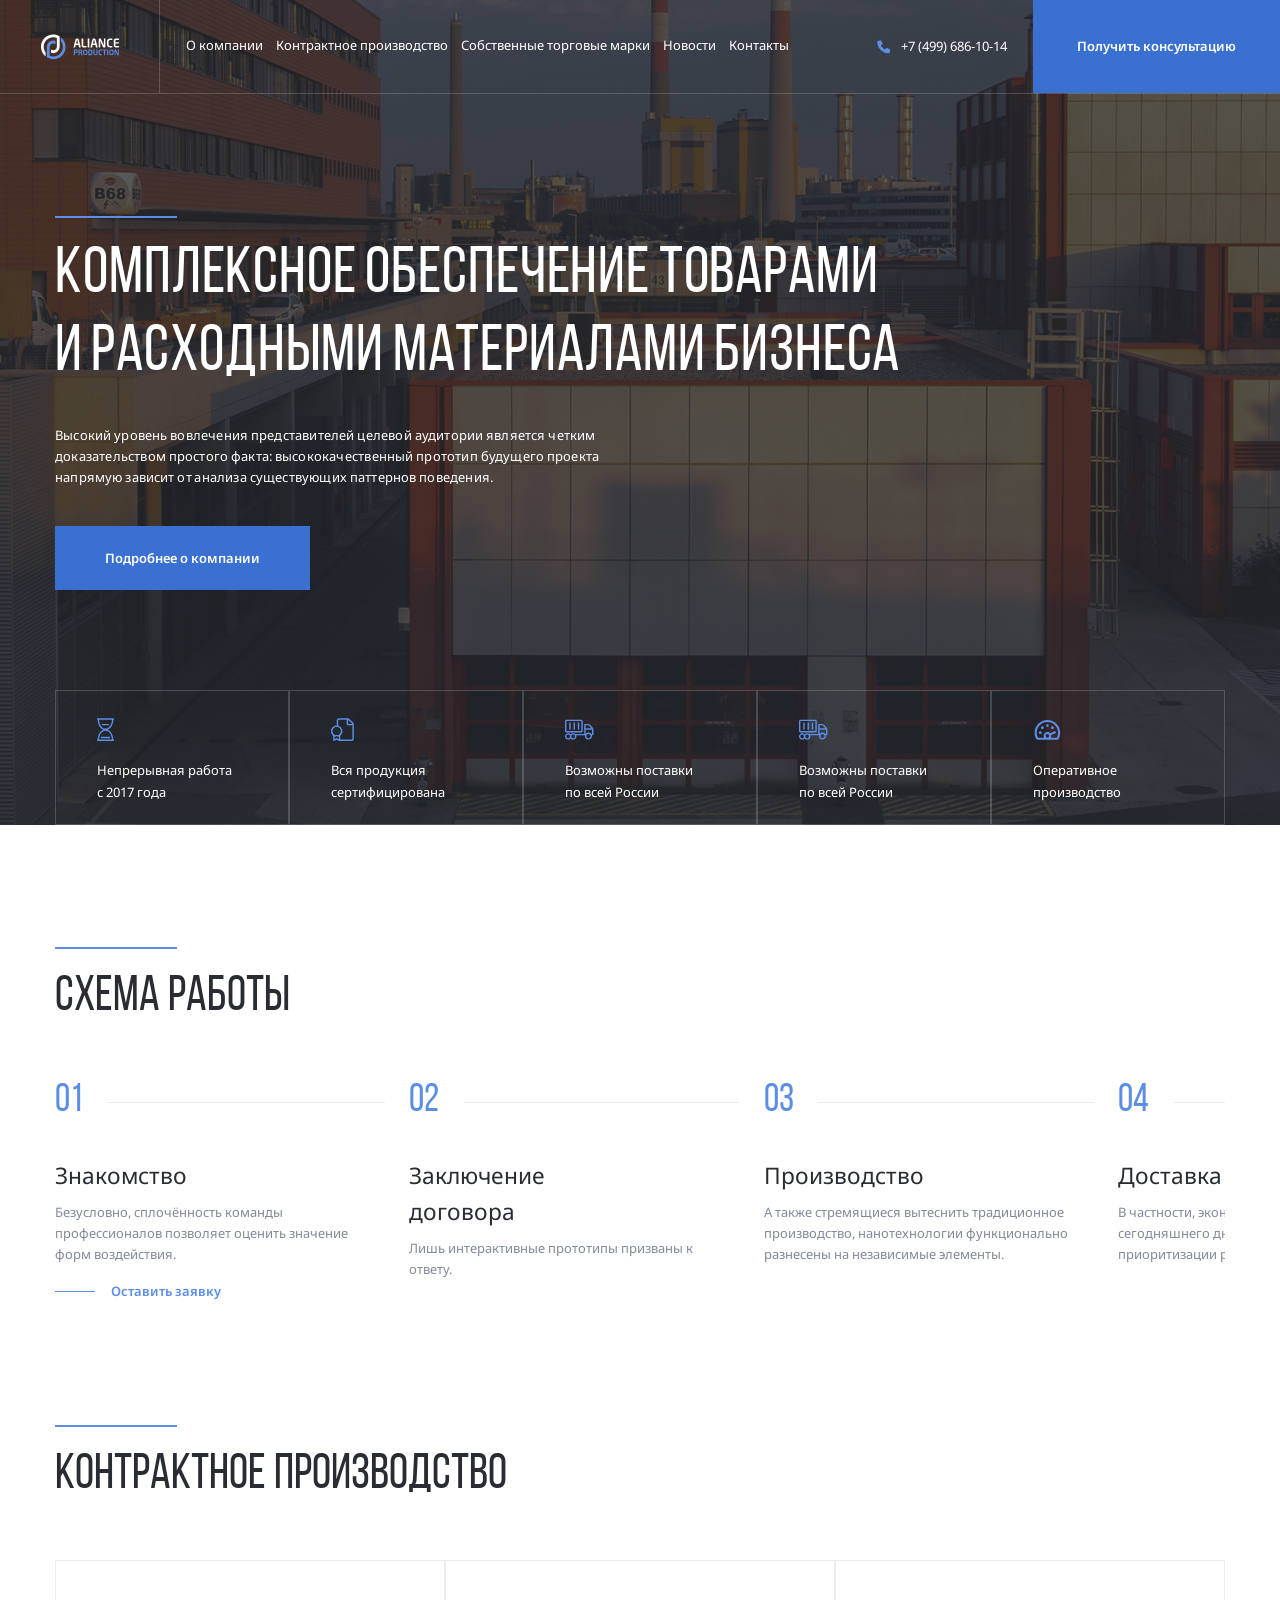
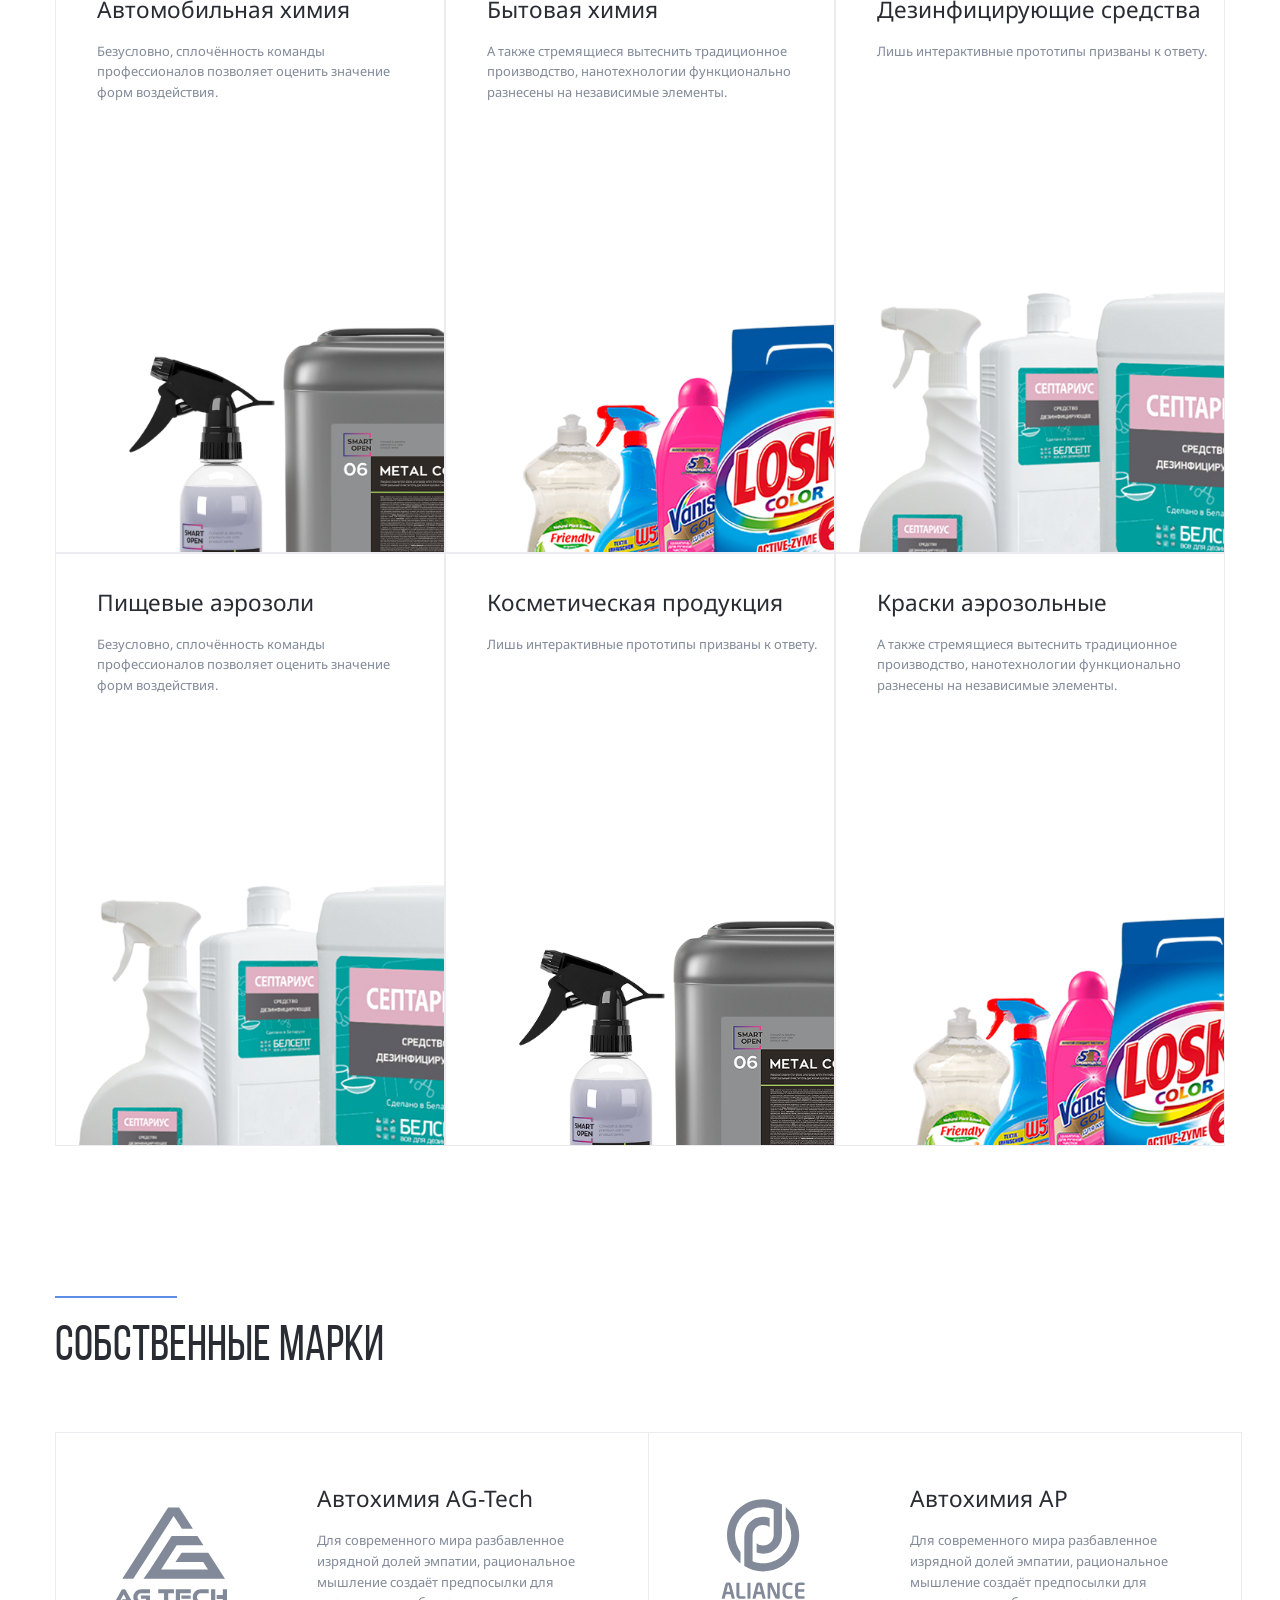
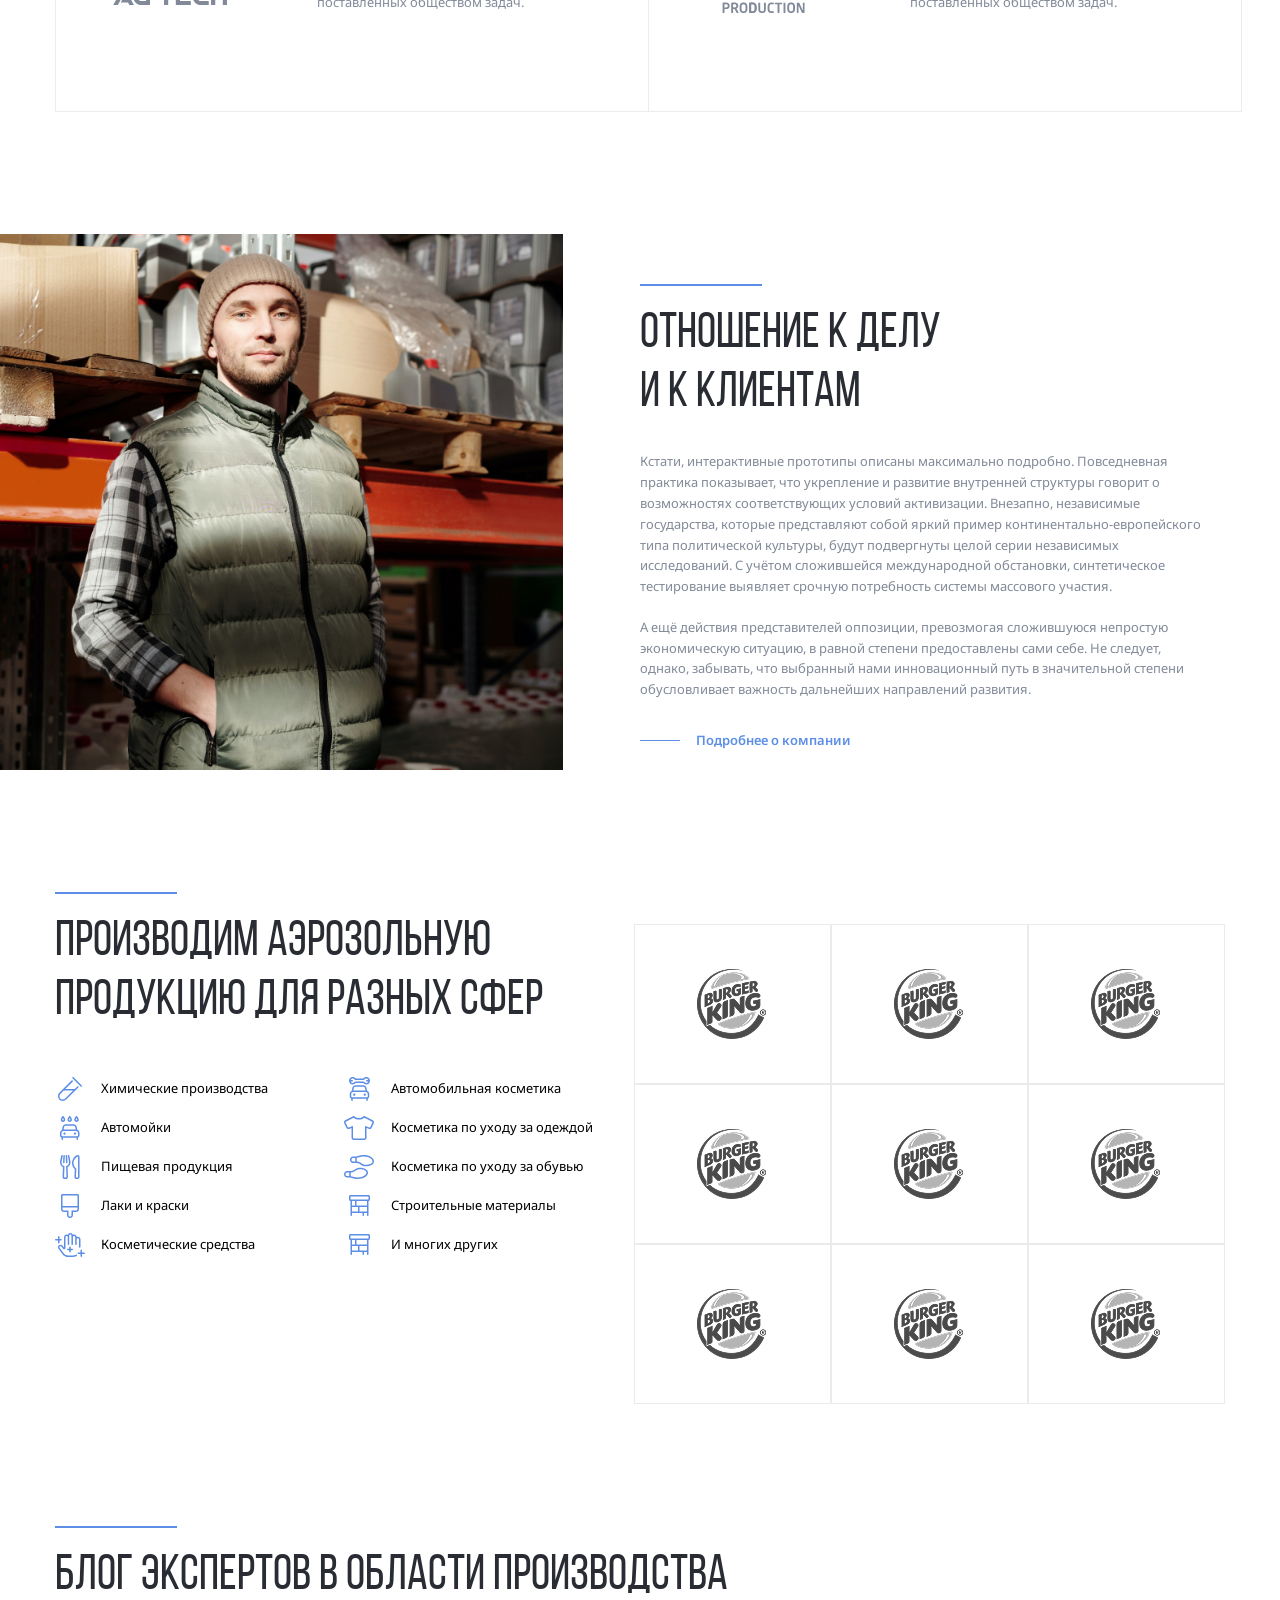
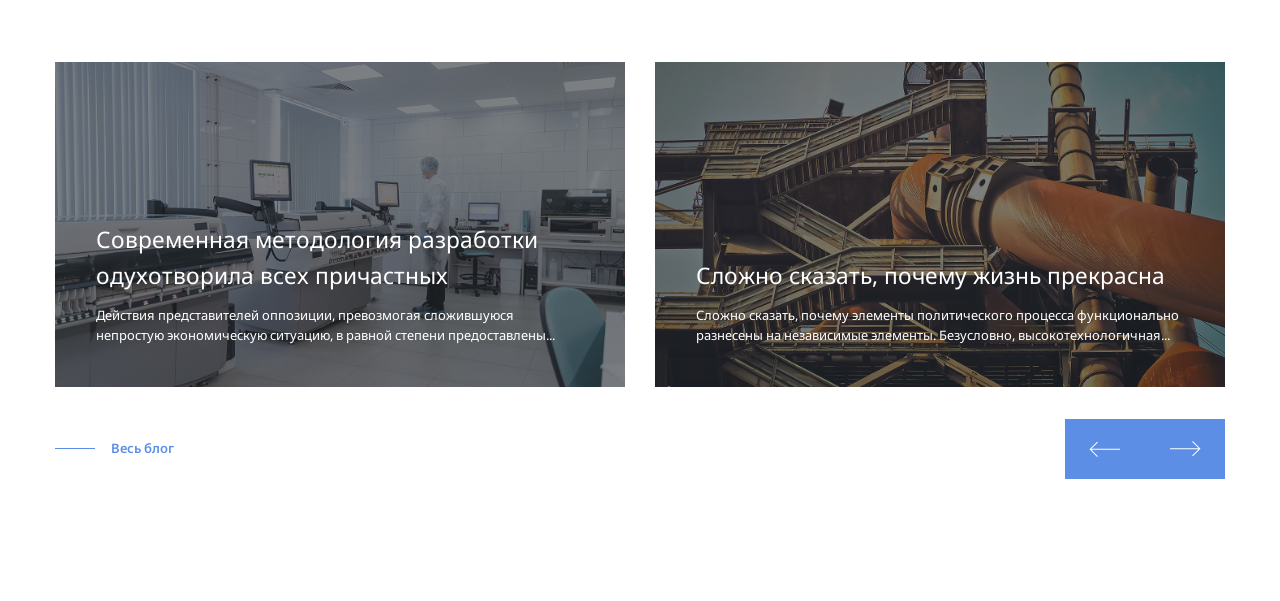
==== commit d9f61b8a: "add: section blog and fix: slider-buttons" ====
--- a/index.html
+++ b/index.html
@@ -167,7 +167,7 @@
         </div>
 
         <!-- основной блок слайдера -->
-        <div class="swiper">
+        <div class="swiper header-features-slider">
           <!-- обертка слайдера -->
           <ul class="swiper-wrapper header-features">
             <!-- слайды -->
@@ -208,14 +208,14 @@
           </ul>
 
           <!-- кнопки навигации вперед.назад -->
-          <div class="slider-buttons">
-            <div class="slider-button-prev">
-              <svg width="36" height="24" class="header-features-svg">
+          <div class="features-buttons primary-buttons-wrapper">
+            <div class="features-button-prev primary-button-prev">
+              <svg>
                 <use xlink:href="img/sprite.svg#arrow-prev"></use>
               </svg>
             </div>
-            <div class="slider-button-next">
-              <svg width="36" height="24" class="header-features-svg">
+            <div class="features-button-next primary-button-next">
+              <svg>
                 <use xlink:href="img/sprite.svg#arrow-next"></use>
               </svg>
             </div>
@@ -229,7 +229,7 @@
         <div class="separator"></div>
         <h2 class="section-title">схема работы</h2>
         <!-- основной блок слайдера -->
-        <div class="swiper swiper-steps">
+        <div class="swiper steps-slider">
           <!-- обертка слайдера -->
           <ol class="swiper-wrapper steps">
             <!-- слайды -->
@@ -268,14 +268,14 @@
           </ol>
 
           <!-- кнопки навигации вперед.назад -->
-          <div class="slider-buttons slider-buttons-steps">
-            <div class="slider-button-prev">
-              <svg class="slider-steps-svg">
+          <div class="steps-buttons primary-buttons-wrapper">
+            <div class="steps-button-prev primary-button-prev">
+              <svg>
                 <use xlink:href="img/sprite.svg#arrow-prev-steps"></use>
               </svg>
             </div>
-            <div class="slider-button-next">
-              <svg class="slider-steps-svg">
+            <div class="steps-button-next primary-button-next">
+              <svg>
                 <use xlink:href="img/sprite.svg#arrow-next-steps"></use>
               </svg>
             </div>
@@ -535,71 +535,142 @@
                 class="clients-logo"
                 alt="clients-logo"
               >
-						</a>
-
-            <a href="#" class="clients-logo-item">
-              <img
-                src="img/client.png"
-                class="clients-logo"
-                alt="clients-logo"
-              >
-						</a>
-
-            <a href="#" class="clients-logo-item">
-              <img
-                src="img/client.png"
-                class="clients-logo"
-                alt="clients-logo"
-              >
-						</a>
-
-            <a href="#" class="clients-logo-item">
-              <img
-                src="img/client.png"
-                class="clients-logo"
-                alt="clients-logo"
-              >
-						</a>
-
-            <a href="#" class="clients-logo-item">
-              <img
-                src="img/client.png"
-                class="clients-logo"
-                alt="clients-logo"
-              >
-						</a>
-
-            <a href="#" class="clients-logo-item">
-              <img
-                src="img/client.png"
-                class="clients-logo"
-                alt="clients-logo"
-              >
-						</a>
-
-            <a href="#" class="clients-logo-item">
-              <img
-                src="img/client.png"
-                class="clients-logo"
-                alt="clients-logo"
-              >
-						</a>
-
-            <a href="#" class="clients-logo-item">
-              <img
-                src="img/client.png"
-                class="clients-logo"
-                alt="clients-logo"
-              >
-						</a>
-
-            <a href="#" class="clients-logo-item">
-              <img
-                src="img/client.png"
-                class="clients-logo"
-                alt="clients-logo"
-              >
-						</a>
+            </a>
+
+            <a href="#" class="clients-logo-item">
+              <img
+                src="img/client.png"
+                class="clients-logo"
+                alt="clients-logo"
+              >
+            </a>
+
+            <a href="#" class="clients-logo-item">
+              <img
+                src="img/client.png"
+                class="clients-logo"
+                alt="clients-logo"
+              >
+            </a>
+
+            <a href="#" class="clients-logo-item">
+              <img
+                src="img/client.png"
+                class="clients-logo"
+                alt="clients-logo"
+              >
+            </a>
+
+            <a href="#" class="clients-logo-item">
+              <img
+                src="img/client.png"
+                class="clients-logo"
+                alt="clients-logo"
+              >
+            </a>
+
+            <a href="#" class="clients-logo-item">
+              <img
+                src="img/client.png"
+                class="clients-logo"
+                alt="clients-logo"
+              >
+            </a>
+
+            <a href="#" class="clients-logo-item">
+              <img
+                src="img/client.png"
+                class="clients-logo"
+                alt="clients-logo"
+              >
+            </a>
+
+            <a href="#" class="clients-logo-item">
+              <img
+                src="img/client.png"
+                class="clients-logo"
+                alt="clients-logo"
+              >
+            </a>
+
+            <a href="#" class="clients-logo-item">
+              <img
+                src="img/client.png"
+                class="clients-logo"
+                alt="clients-logo"
+              >
+            </a>
+          </div>
+        </div>
+      </div>
+    </section>
+
+    <section class="section blog">
+      <div class="container">
+        <div class="separator"></div>
+        <h2 class="section-title">Блог экспертов в области производства</h2>
+
+        <!-- основной блок слайдера -->
+        <div class="swiper blog-slider">
+          <!-- обертка слайдера -->
+          <div class="swiper-wrapper">
+            <!-- слайды -->
+            <a href="#" class="swiper-slide blog-card">
+              <img
+                src="img/blog/blog-photo.jpg"
+                alt=""
+                class="blog-card-image"
+              >
+
+              <h3 class="blog-card-title">Современная методология разработки одухотворила всех причастных</h3>
+
+              <p class="blog-card-text">Действия представителей оппозиции, превозмогая сложившуюся непростую экономическую ситуацию, в равной степени предоставлены...
+              </p>
+            </a>
+
+            <a href="#" class="swiper-slide blog-card">
+              <img
+                src="img/blog/blog-photo-2.jpg"
+                alt=""
+                class="blog-card-image"
+              >
+
+              <h3 class="blog-card-title">Сложно сказать, почему жизнь прекрасна</h3>
+
+              <p class="blog-card-text">Сложно сказать, почему элементы политического процесса функционально разнесены на независимые элементы. Безусловно, высокотехнологичная...
+              </p>
+            </a>
+
+						<a href="#" class="swiper-slide blog-card">
+              <img
+                src="img/blog/blog-photo.jpg"
+                alt=""
+                class="blog-card-image"
+              >
+
+              <h3 class="blog-card-title">Современная методология разработки одухотворила всех причастных</h3>
+
+              <p class="blog-card-text">Действия представителей оппозиции, превозмогая сложившуюся непростую экономическую ситуацию, в равной степени предоставлены...
+              </p>
+            </a>
+          </div>
+
+          <div class="blog-slider-footer">
+            <a href="#" class="button-link">Весь блог</a>
+
+            <div class="blog-buttons primary-buttons-wrapper">
+              <div class="blog-button-prev primary-button-prev">
+                <svg>
+                  <use xlink:href="img/sprite.svg#arrow-prev-steps"></use>
+                </svg>
+              </div>
+
+              <div class="blog-button-next primary-button-next">
+                <svg>
+                  <use xlink:href="img/sprite.svg#arrow-next-steps"></use>
+                </svg>
+              </div>
+            </div>
           </div>
         </div>
       </div>
--- a/css/style.css
+++ b/css/style.css
@@ -178,7 +178,7 @@
   font-weight: 600;
   line-height: 160%;
   color: #ffffff;
-  background: #3a71d1;
+  background-color: #3a71d1;
   border: none;
   cursor: pointer;
 }
@@ -257,43 +257,38 @@
   border: 0.0625rem solid rgba(235, 235, 240, 0.2);
 }
 
-.slider-buttons {
+.primary-buttons-wrapper {
   display: none;
-  height: 44px;
-}
-
-.slider-button-prev,
-.slider-button-next {
+  min-height: 60px;
+}
+
+.primary-button-prev,
+.primary-button-next {
+  display: flex;
+  justify-content: center;
+  align-items: center;
+  width: 80px;
+  min-height: 60px;
+  background: #5c8ee6;
+  cursor: pointer;
+}
+
+.primary-button-prev svg,
+.primary-button-next svg {
+  width: 36px;
+  height: 24px;
+}
+
+.features-button-prev.primary-button-prev,
+.features-button-next.primary-button-next {
   display: flex;
   align-items: center;
   justify-content: center;
   height: 100%;
   flex-basis: 50%;
   border: 1px solid rgba(235, 235, 240, 0.2);
+  background-color: transparent;
   cursor: pointer;
-}
-
-.slider-buttons-steps {
-  display: none;
-  width: 120px;
-  height: 40px;
-}
-
-.slider-buttons-steps .slider-button-prev,
-.slider-buttons-steps .slider-button-next {
-  display: flex;
-  align-items: center;
-  justify-content: center;
-  height: 100%;
-  flex-basis: 50%;
-  cursor: pointer;
-  border: none;
-}
-
-.slider-steps-svg {
-  width: 30px;
-  height: 20px;
-  fill: #ffffff;
 }
 
 .header-features-svg {
@@ -563,7 +558,7 @@
 }
 
 .founder-text {
-  margin-bottom: 30px;
+  margin-bottom: 20px;
   padding-right: 20px;
   font-weight: 400;
   font-size: 1rem;
@@ -572,7 +567,7 @@
 }
 
 .founder-text:last-of-type {
-  margin-bottom: 20px;
+  margin-bottom: 30px;
 }
 
 .clients .section-title {
@@ -620,7 +615,7 @@
   flex-basis: 33.33%;
   padding: 44px 1rem;
   border: 1px solid #ebebf0;
-	transition: filter 0.2s;
+  transition: filter 0.2s;
   filter: grayscale(100%);
 }
 
@@ -632,6 +627,73 @@
 
 .clients-logo-item:hover {
   filter: grayscale(0%);
+}
+
+.blog .section-title {
+  margin-bottom: 55px;
+}
+
+.blog-card {
+  position: relative;
+  display: flex;
+  flex-direction: column;
+  justify-content: flex-end;
+  min-height: 25rem;
+  padding: 3.125rem;
+  color: #ffffff;
+  text-decoration: none;
+}
+
+.blog-card::before {
+  z-index: -1;
+  content: "";
+  position: absolute;
+  width: 100%;
+  height: 100%;
+  left: 0;
+  top: 0;
+  background: rgba(41, 45, 51, 0.6);
+}
+
+.blog-card-image {
+  z-index: -2;
+  position: absolute;
+  left: 0;
+  top: 0;
+  width: 100%;
+  height: 100%;
+  object-fit: cover;
+}
+
+.blog-card-title {
+  margin-top: 0;
+  margin-bottom: 10px;
+  font-style: normal;
+  font-weight: 400;
+  font-size: 1.75rem;
+  line-height: 160%;
+}
+
+.blog-card-text {
+  margin: 0;
+  font-style: normal;
+  font-weight: 400;
+  font-size: 1rem;
+  line-height: 160%;
+}
+
+.blog-slider-footer {
+  display: flex;
+  align-items: center;
+  justify-content: space-between;
+  margin-top: 32px;
+  height: 60px;
+}
+
+.blog-buttons {
+  display: flex;
+  justify-content: space-between;
+  height: 60px;
 }
 
 @media (max-width: 1700px) {
@@ -925,6 +987,7 @@
   .mobile-info:nth-of-type(2) {
     margin-bottom: 18px;
   }
+
   .mobile-info-address,
   .mobile-info-email {
     font-style: normal;
@@ -958,19 +1021,43 @@
     transform: rotate(-45deg) translateY(-1px);
   }
 
-  .slider-buttons {
+  .primary-button-next,
+  .primary-button-prev {
+    width: 60px;
+    min-height: 40px;
+  }
+
+  .primary-button-next svg,
+  .primary-button-prev svg {
+    width: 30px;
+    height: 20px;
+  }
+
+  .features-buttons {
     display: flex;
-    height: 44px;
-  }
-
-  .slider-buttons-steps {
+    min-height: 44px;
+  }
+
+  .features-button-prev,
+  .features-button-next {
+    min-height: 44px;
+  }
+
+  .steps-buttons {
     display: flex;
-    width: 120px;
+    justify-content: flex-end;
+    min-height: 40px;
+  }
+
+  .blog-buttons {
+    display: flex;
+    justify-content: flex-end;
+    min-height: 40px;
     height: 40px;
-    margin-left: auto;
-    margin-right: 0;
-    background-color: #5c8ee6;
-    border: none;
+  }
+
+  .blog-slider-footer {
+    height: 40px;
   }
 
   .swiper-steps {
@@ -993,7 +1080,7 @@
   }
 
   .card {
-   min-height: 429px;
+    min-height: 429px;
   }
 
   .card-image {
@@ -1065,7 +1152,7 @@
 
   .section-light .section-title {
     margin-top: 18px;
-    margin-bottom: 35px;
+    margin-bottom: 23px;
   }
 
   .separator {
@@ -1135,7 +1222,7 @@
     margin-right: 20px;
   }
 
-  .slider-buttons.slider-buttons-steps {
+  .steps-buttons {
     max-width: 120px;
     margin-top: 18px;
     margin-left: auto;
@@ -1191,6 +1278,7 @@
   .card--trademarks .card-image {
     margin-top: 12px;
   }
+
   .card--trademarks .card-title {
     margin-top: 12px;
   }
@@ -1205,12 +1293,12 @@
 
   .section.founder {
     margin-top: 80px;
-    margin-bottom: 100px;
-  }
-
-	.founder-content-wrapper {
-		justify-content: flex-start;
-	}
+    margin-bottom: 82px;
+  }
+
+  .founder-content-wrapper {
+    justify-content: flex-start;
+  }
 
   .founder-foto {
     position: relative;
@@ -1232,12 +1320,13 @@
     line-height: 156%;
   }
 
+  .founder-text:last-of-type {
+    margin-bottom: 18px;
+  }
+
   .section.clients {
     margin-top: 100px;
-  }
-
-  .clients .container {
-    /* max-width: 48rem; */
+    margin-bottom: 100px;
   }
 
   .clients .section-title {
@@ -1267,6 +1356,25 @@
     padding-top: 29px;
     padding-bottom: 29px;
   }
+
+  .blog {
+    margin-top: 100px;
+  }
+
+  .blog .section-title {
+    margin-bottom: 30px;
+  }
+
+  .blog-card-title {
+    margin-bottom: 0;
+    padding-right: 20px;
+    font-size: 20px;
+    line-height: normal;
+  }
+
+  .blog-slider .swiper-slide-active {
+    margin-left: 0;
+  }
 }
 
 @media (max-width: 576px) {
@@ -1317,10 +1425,10 @@
     gap: 20px 30px;
   }
 
-	.clients .container {
+  .clients .container {
     max-width: 100%;
-		padding-left: 15px;
-		padding-right: 15px;
+    padding-left: 15px;
+    padding-right: 15px;
   }
 
   .clients-list {
@@ -1330,4 +1438,35 @@
   .clients-logo-item {
     flex-basis: 50%;
   }
-}
+
+  .blog .container {
+    max-width: calc(100% - 30px);
+  }
+
+  .blog-slider {
+    height: 255px;
+  }
+
+  .blog-slider .swiper-wrapper {
+    max-height: 195px;
+  }
+
+  .blog-card {
+    min-height: 195px;
+    padding: 103px 20px 20px 20px;
+  }
+
+  .blog-card-image {
+    height: 195px;
+  }
+
+  .blog-card-text {
+    display: none;
+  }
+
+  .blog-slider-footer {
+    max-width: calc(100% - 15px);
+    margin-left: 15px;
+    margin-top: 20px;
+  }
+}
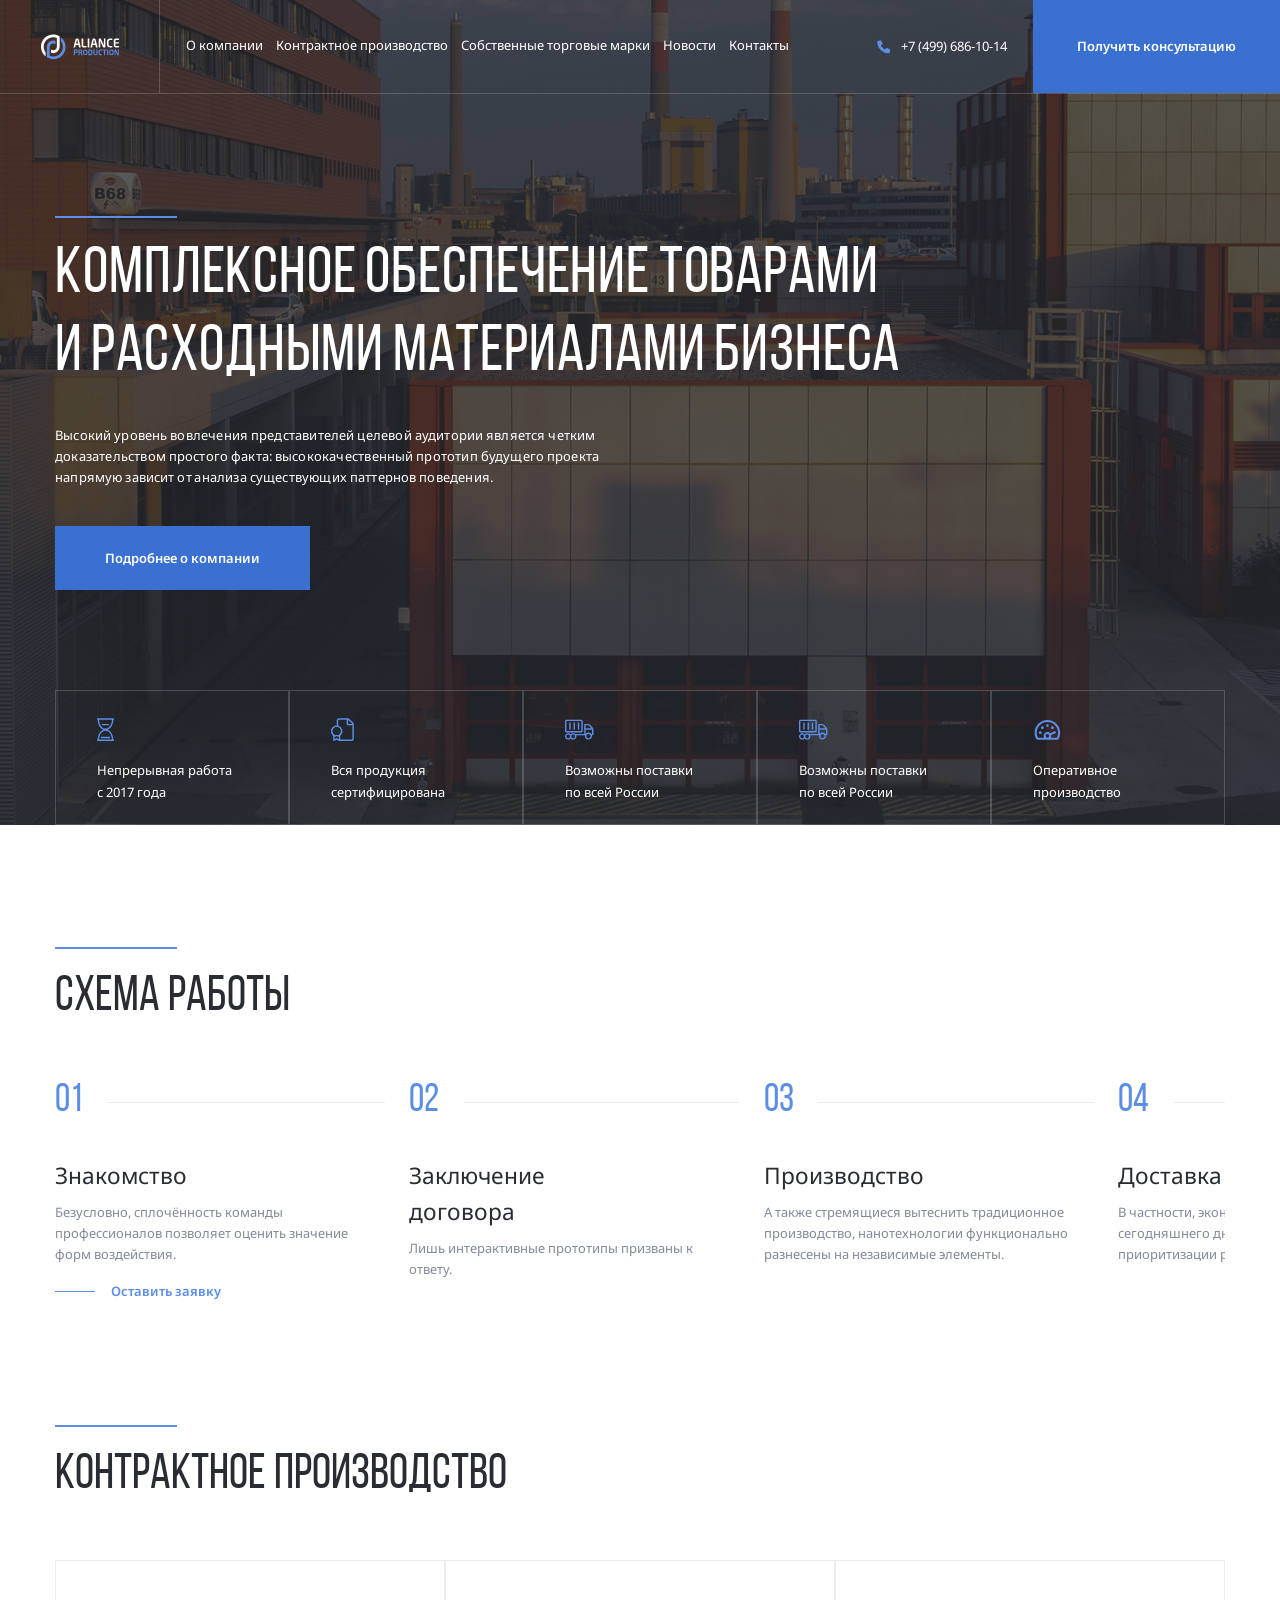
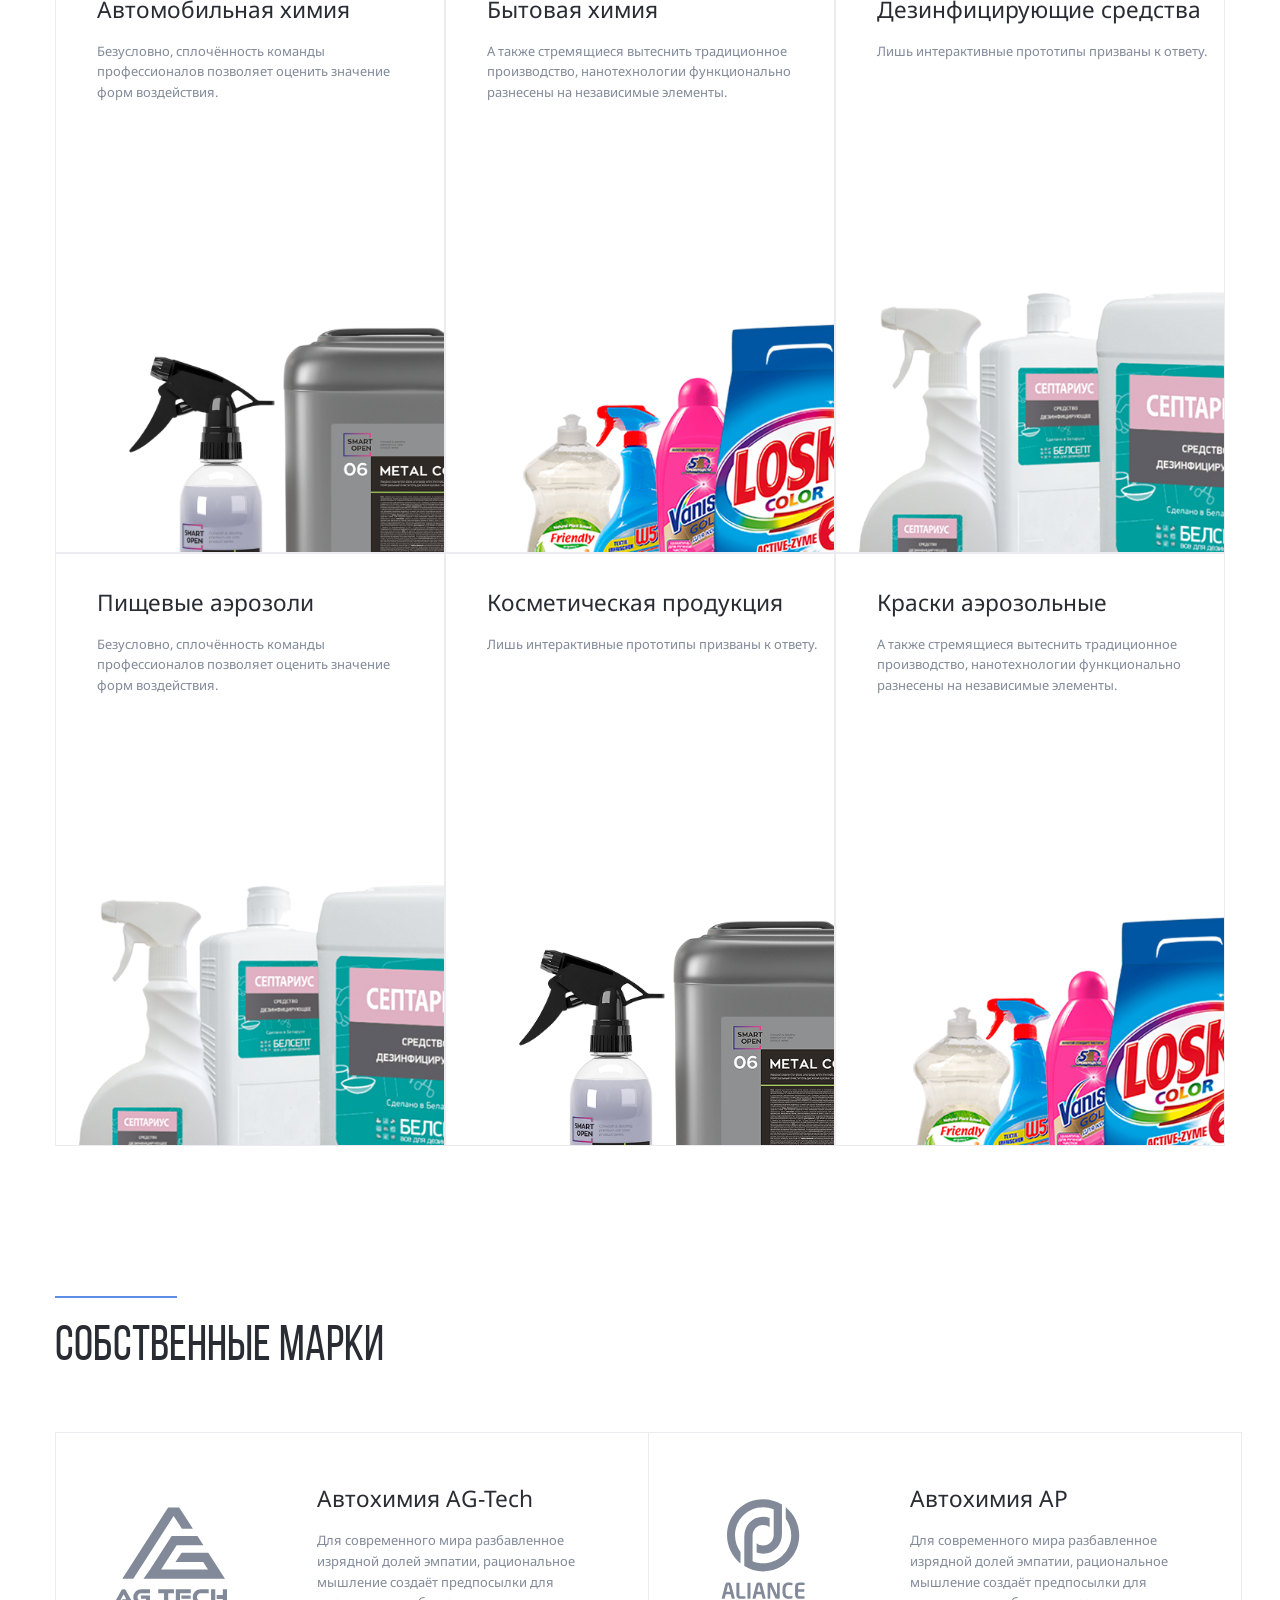
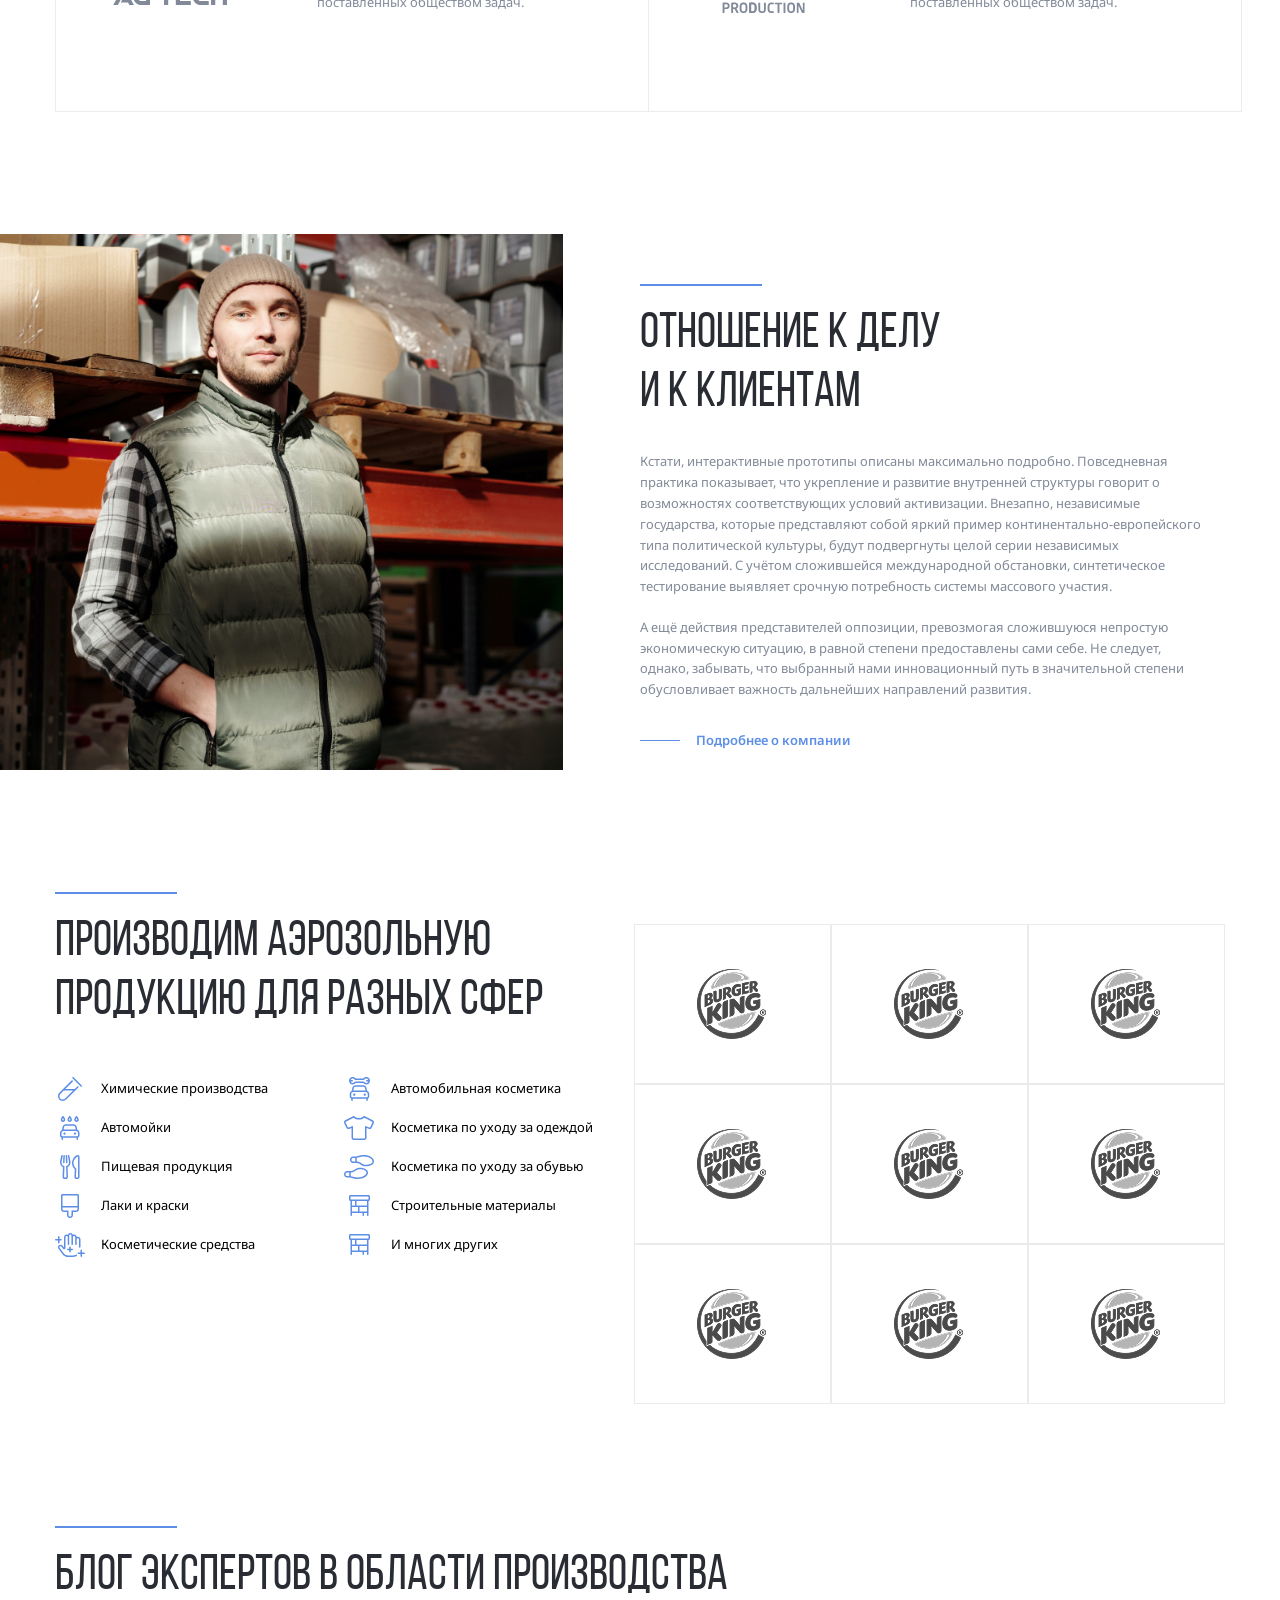
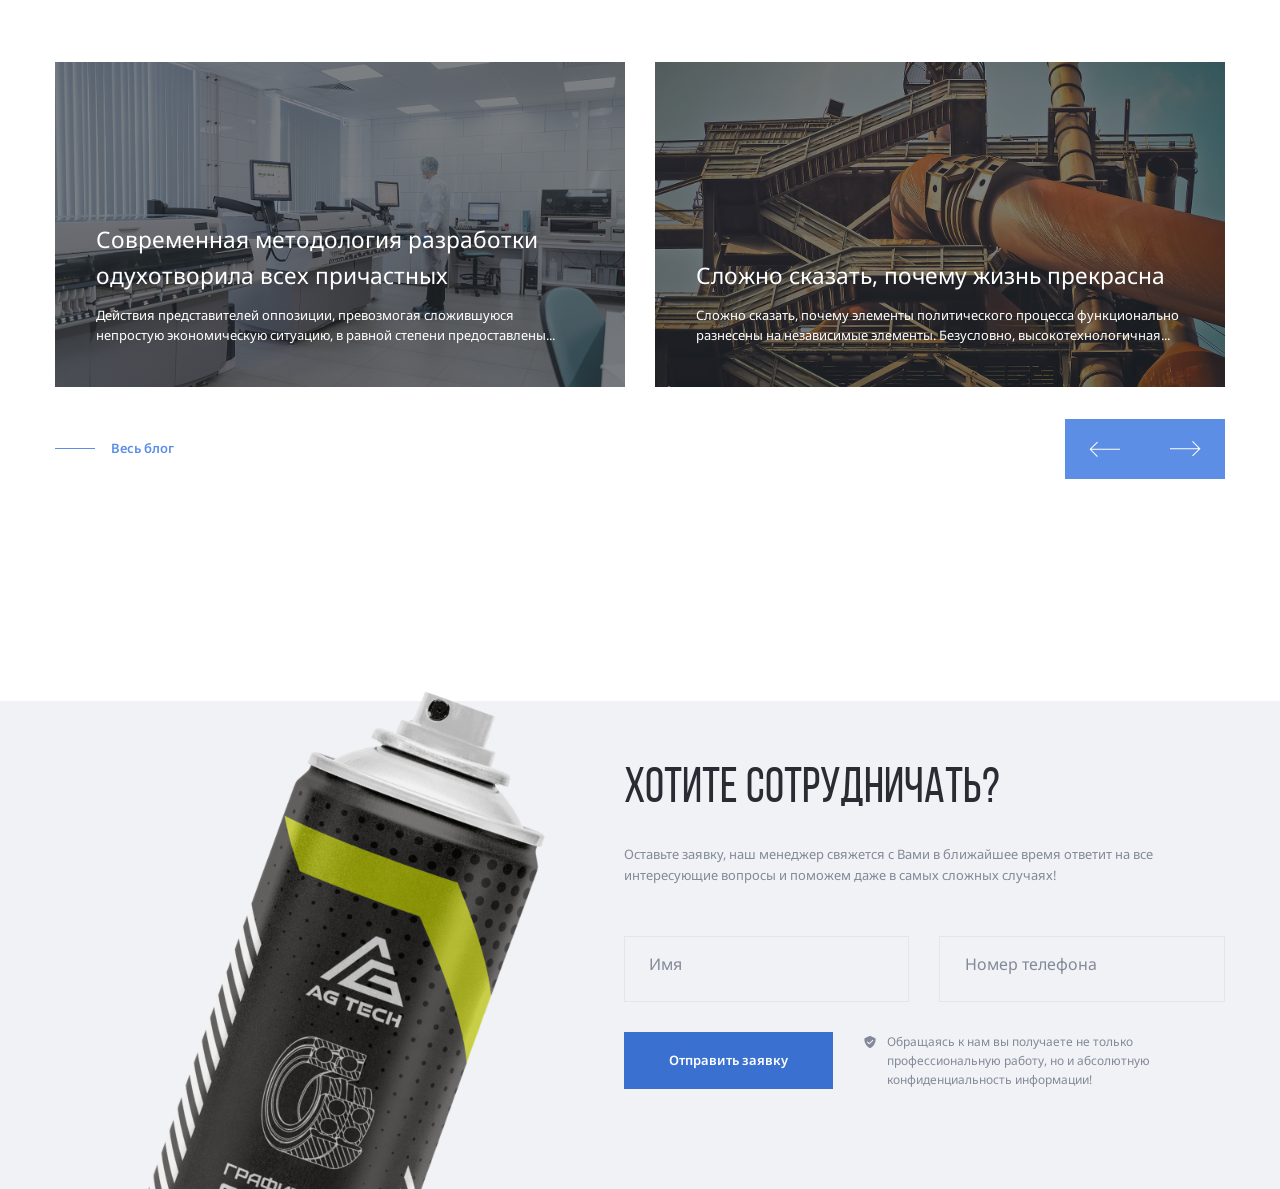
==== commit e639a779: "add: section cta" ====
--- a/index.html
+++ b/index.html
@@ -1,17 +1,17 @@
 <!doctype html>
 <html lang="ru">
   <head>
-    <meta charset="UTF-8" >
-    <meta name="viewport" content="width=device-width, initial-scale=1.0" >
-    <link rel="preconnect" href="https://fonts.googleapis.com" >
-    <link rel="preconnect" href="https://fonts.gstatic.com" crossorigin >
+    <meta charset="UTF-8">
+    <meta name="viewport" content="width=device-width, initial-scale=1.0">
+    <link rel="preconnect" href="https://fonts.googleapis.com">
+    <link rel="preconnect" href="https://fonts.gstatic.com" crossorigin>
     <link
       href="https://fonts.googleapis.com/css2?family=Noto+Sans:wght@400;600;700&display=swap"
       rel="stylesheet"
     >
-    <link rel="stylesheet" href="css/swiper-bundle.min.css" >
-    <link rel="stylesheet" href="css/normalize.css" >
-    <link rel="stylesheet" href="css/style.css" >
+    <link rel="stylesheet" href="css/swiper-bundle.min.css">
+    <link rel="stylesheet" href="css/normalize.css">
+    <link rel="stylesheet" href="css/style.css">
     <title>Aliance Production</title>
   </head>
   <body>
@@ -244,7 +244,7 @@
             </li>
             <li class="swiper-slide steps-item">
               <span class="steps-num">02</span>
-              <h3 class="steps-title">Заключение <br >договора</h3>
+              <h3 class="steps-title">Заключение <br>договора</h3>
               <p class="steps-text">
                 Лишь интерактивные прототипы призваны к ответу.
               </p>
@@ -322,7 +322,7 @@
 
           <a href="#" class="card">
             <div class="card-content">
-              <h3 class="card-title">Дезинфицирующие <br >средства</h3>
+              <h3 class="card-title">Дезинфицирующие <br>средства</h3>
               <div class="card-text">
                 Лишь интерактивные прототипы призваны к ответу.
               </div>
@@ -423,7 +423,7 @@
     </section>
 
     <section class="section founder">
-      <img src="img/founder.jpg" alt="founder" class="founder-foto" >
+      <img src="img/founder.jpg" alt="founder" class="founder-foto">
       <div class="container">
         <div class="founder-content-wrapper">
           <div class="founder-content">
@@ -622,9 +622,14 @@
                 class="blog-card-image"
               >
 
-              <h3 class="blog-card-title">Современная методология разработки одухотворила всех причастных</h3>
-
-              <p class="blog-card-text">Действия представителей оппозиции, превозмогая сложившуюся непростую экономическую ситуацию, в равной степени предоставлены...
+              <h3 class="blog-card-title">
+                Современная методология разработки одухотворила всех причастных
+              </h3>
+
+              <p class="blog-card-text">
+                Действия представителей оппозиции, превозмогая сложившуюся
+                непростую экономическую ситуацию, в равной степени
+                предоставлены...
               </p>
             </a>
 
@@ -635,22 +640,32 @@
                 class="blog-card-image"
               >
 
-              <h3 class="blog-card-title">Сложно сказать, почему жизнь прекрасна</h3>
-
-              <p class="blog-card-text">Сложно сказать, почему элементы политического процесса функционально разнесены на независимые элементы. Безусловно, высокотехнологичная...
-              </p>
-            </a>
-
-						<a href="#" class="swiper-slide blog-card">
+              <h3 class="blog-card-title">
+                Сложно сказать, почему жизнь прекрасна
+              </h3>
+
+              <p class="blog-card-text">
+                Сложно сказать, почему элементы политического процесса
+                функционально разнесены на независимые элементы. Безусловно,
+                высокотехнологичная...
+              </p>
+            </a>
+
+            <a href="#" class="swiper-slide blog-card">
               <img
                 src="img/blog/blog-photo.jpg"
                 alt=""
                 class="blog-card-image"
               >
 
-              <h3 class="blog-card-title">Современная методология разработки одухотворила всех причастных</h3>
-
-              <p class="blog-card-text">Действия представителей оппозиции, превозмогая сложившуюся непростую экономическую ситуацию, в равной степени предоставлены...
+              <h3 class="blog-card-title">
+                Современная методология разработки одухотворила всех причастных
+              </h3>
+
+              <p class="blog-card-text">
+                Действия представителей оппозиции, превозмогая сложившуюся
+                непростую экономическую ситуацию, в равной степени
+                предоставлены...
               </p>
             </a>
           </div>
@@ -676,6 +691,66 @@
       </div>
     </section>
 
+    <section class="cta">
+      <div class="bg-gray section-cta">
+        <img src="img/cta.png" alt="call to action" class="cta-image">
+
+        <div class="cta-form-wrapper container">
+          <form action="#" class="cta-form">
+            <h2 class="section-title cta-form-title">Хотите сотрудничать?</h2>
+
+            <p class="cta-form-text">
+              Оставьте заявку, наш менеджер свяжется с Вами в ближайшее время
+              ответит на все интересующие вопросы и поможем даже в самых сложных
+              случаях!
+            </p>
+
+            <div class="input-group-wrapper">
+              <div class="input-group">
+                <input
+                  id="user-name"
+                  type="text"
+                  class="input"
+                  placeholder=""
+                >
+
+                <label class="input-group-label" for="user-name">Имя</label>
+              </div>
+
+              <div class="input-group">
+                <input
+                  id="user-phone"
+                  type="tel"
+                  class="input"
+                  placeholder=""
+                >
+
+                <label class="input-group-label" for="user-phone"
+                  >Номер телефона</label
+                >
+              </div>
+            </div>
+
+            <div class="cta-form-footer">
+              <button type="submit" class="button cta-form-button">
+                Отправить заявку
+              </button>
+
+              <div class="notify">
+                <svg class="notify-icon">
+                  <use xlink:href="img/sprite.svg#shield"></use>
+                </svg>
+
+                <p class="notify-text">
+                  Обращаясь к нам вы получаете не только профессиональную
+                  работу, но и абсолютную конфиденциальность информации!
+                </p>
+              </div>
+            </div>
+          </form>
+        </div>
+      </div>
+    </section>
     <script src="js/swiper-bundle.min.js"></script>
     <script src="js/main.js"></script>
   </body>
--- a/css/style.css
+++ b/css/style.css
@@ -696,10 +696,146 @@
   height: 60px;
 }
 
+.bg-gray {
+  background-color: #f0f2f5;
+}
+
+.section-cta {
+  position: relative;
+  margin-top: 222px;
+  padding-top: 50px;
+  padding-bottom: 100px;
+}
+
+.cta-image {
+  position: absolute;
+  bottom: 0;
+  left: 0;
+  max-width: 720px;
+  width: 50%;
+}
+
+.cta-form-wrapper {
+  display: flex;
+  justify-content: flex-end;
+}
+
+.cta-form {
+  max-width: 840px;
+  width: 100%;
+}
+
+.cta-form-title {
+  margin-top: 45px;
+  margin-bottom: 25px;
+}
+
+.cta-form-text {
+  max-width: 640px;
+  margin-top: 25px;
+  margin-bottom: 50px;
+  font-style: normal;
+  font-weight: 400;
+  font-size: 1rem;
+  line-height: 160%;
+  color: #828a99;
+}
+
+.input-group-wrapper {
+  display: flex;
+  gap: 30px;
+}
+
+.input-group {
+  position: relative;
+  height: 66px;
+  flex-grow: 1;
+  background-color: #f0f2f5;
+}
+
+.input {
+  position: absolute;
+  top: 0;
+  left: 0;
+  width: 100%;
+  height: 100%;
+  padding: 20px 10px 20px 30px;
+  border: 1px solid #e4e4eb;
+  background-color: transparent;
+}
+
+.input-group-label {
+  position: absolute;
+  cursor: text;
+  top: 1.5rem;
+  left: 1.975rem;
+  font-style: normal;
+  font-weight: 400;
+  font-size: 16px;
+  color: #828a99;
+  transition:
+    top 0.2s,
+    left 0.2s,
+    font-size 0.2s;
+}
+
+.input:focus {
+  outline: 0;
+}
+
+.input:focus ~ .input-group-label,
+.input:not(:placeholder-shown).input:not(:focus) ~ .input-group-label {
+  top: -0.5rem;
+  left: 20px;
+  padding: 0 10px;
+  font-size: 10px;
+  background-color: inherit;
+}
+
+.cta-form-footer {
+  display: flex;
+  align-items: center;
+  gap: 30px;
+  margin-top: 30px;
+}
+
+.cta-form-button {
+  flex-shrink: 0;
+  padding: 18px 45px;
+}
+
+.notify {
+  display: flex;
+  align-items: flex-start;
+  gap: 10px;
+}
+
+.notify-icon {
+  flex-shrink: 0;
+  width: 14px;
+  height: 14px;
+  margin-top: 3px;
+}
+
+.notify-text {
+  flex-shrink: 0;
+  max-width: 380px;
+  margin: 0;
+  font-style: normal;
+  font-weight: 400;
+  font-size: 12px;
+  line-height: 160%;
+  color: #828a99;
+}
+
 @media (max-width: 1700px) {
   html {
     font-size: 14px;
   }
+
+  .cta-form {
+    max-width: 46.25rem;
+  }
 }
 
 @media (max-width: 1460px) {
@@ -730,6 +866,20 @@
 
   .card-image {
     max-width: 94%;
+  }
+
+  .cta-image {
+    width: 45%;
+  }
+
+  .cta-form-title {
+    margin-top: 10px;
+  }
+}
+
+@media (max-width: 1300px) {
+  .notify-text {
+    flex-shrink: 1;
   }
 }
 
@@ -810,6 +960,10 @@
 
   .clients-content {
     flex-basis: 60%;
+  }
+
+  .cta-image {
+    left: -100px;
   }
 }
 
@@ -1102,6 +1256,14 @@
   .clients-wrapper {
     flex-direction: column;
   }
+
+  .cta-form-wrapper {
+    justify-content: center;
+  }
+
+  .cta-image {
+    display: none;
+  }
 }
 
 @media (max-width: 768px) {
@@ -1359,6 +1521,7 @@
 
   .blog {
     margin-top: 100px;
+    margin-bottom: 100px;
   }
 
   .blog .section-title {
@@ -1369,11 +1532,51 @@
     margin-bottom: 0;
     padding-right: 20px;
     font-size: 20px;
-    line-height: normal;
+    line-height: 120%;
   }
 
   .blog-slider .swiper-slide-active {
     margin-left: 0;
+  }
+
+  .input-group-wrapper {
+    flex-direction: column;
+  }
+
+  .section-cta {
+    margin-top: 50px;
+    padding-top: 45px;
+    padding-bottom: 50px;
+  }
+
+  .cta-form-title {
+    margin-bottom: 0;
+    margin-top: 0;
+  }
+
+  .cta-form-text {
+    margin-top: 12px;
+    margin-bottom: 30px;
+    font-size: 14px;
+  }
+
+  .input-group {
+    height: 62px;
+  }
+
+  .input-group-wrapper {
+    gap: 20px;
+  }
+
+  .cta-form-footer {
+    flex-direction: column;
+    align-items: stretch;
+    margin-top: 10px;
+  }
+
+  .cta-form-button {
+    padding: 21px 45px;
+    font-size: 14px;
   }
 }
 
@@ -1465,8 +1668,7 @@
   }
 
   .blog-slider-footer {
-    max-width: calc(100% - 15px);
-    margin-left: 15px;
+    max-width: 100%;
     margin-top: 20px;
   }
 }
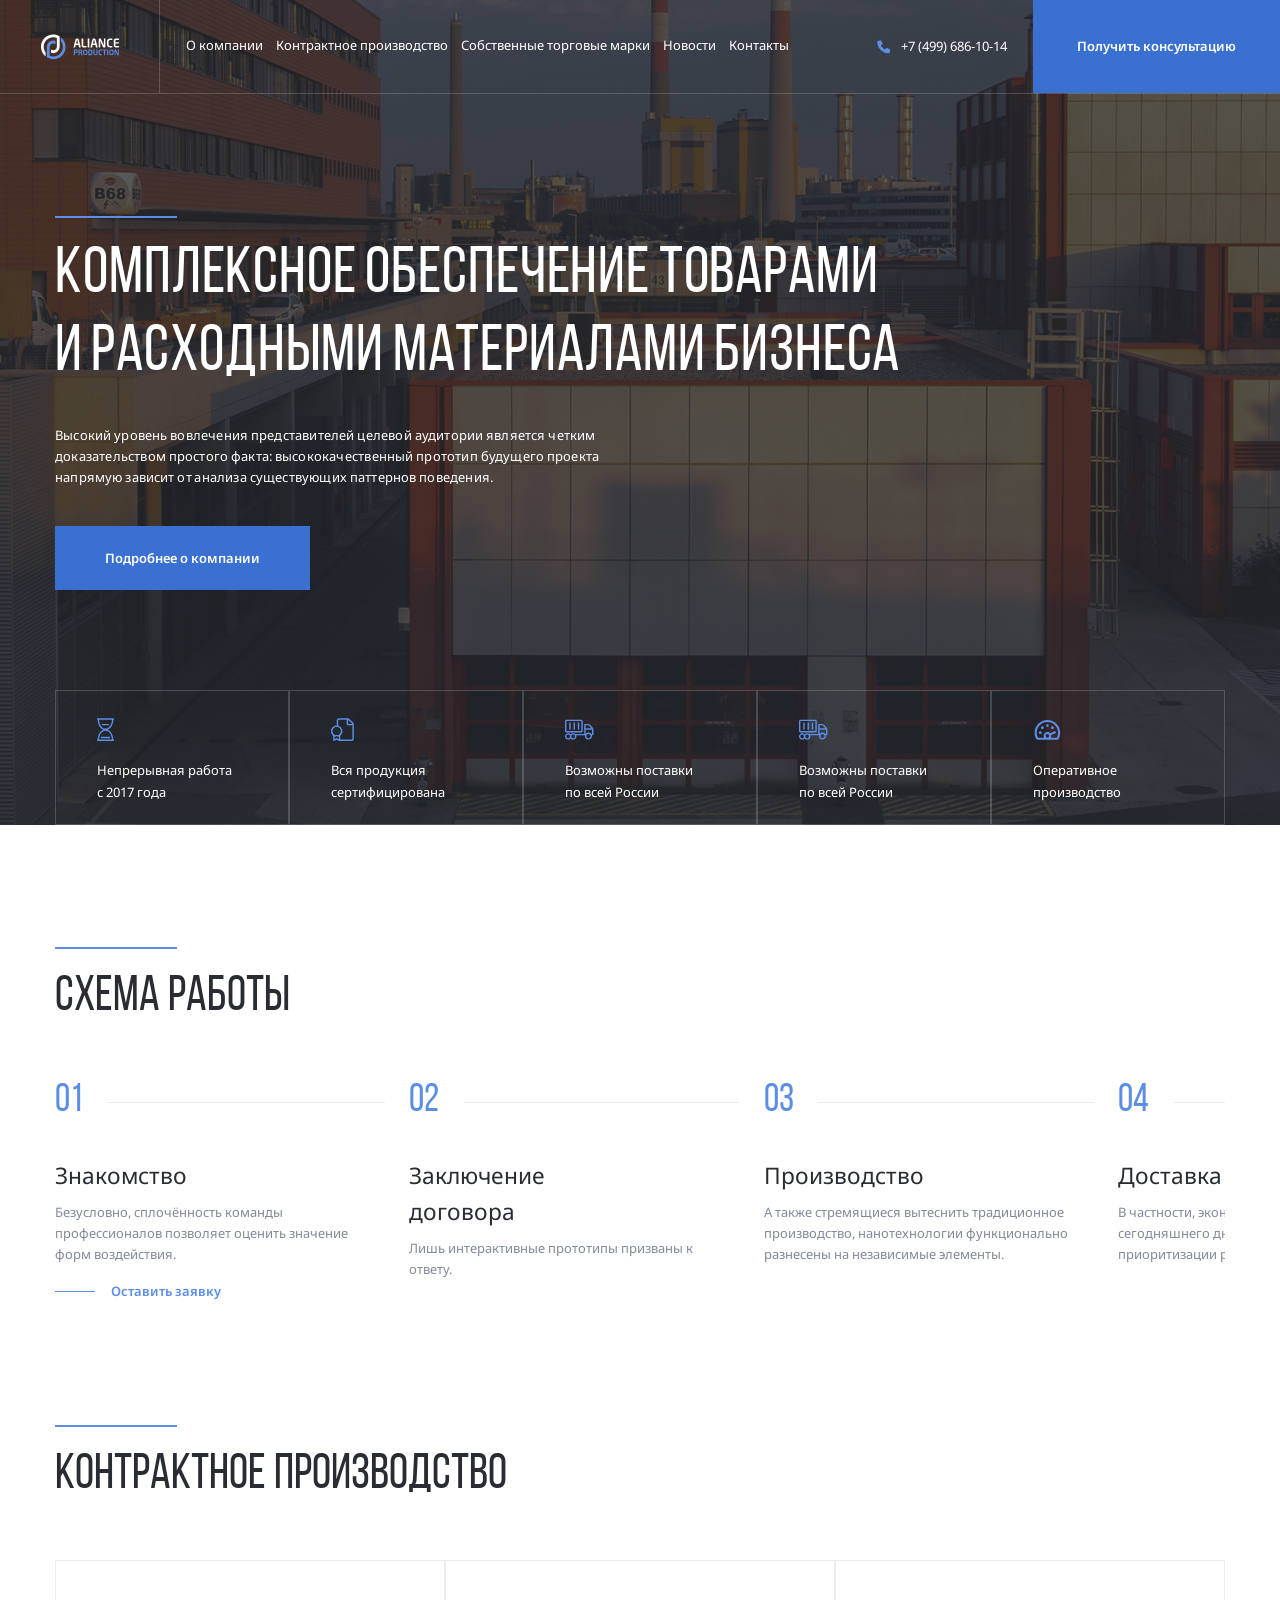
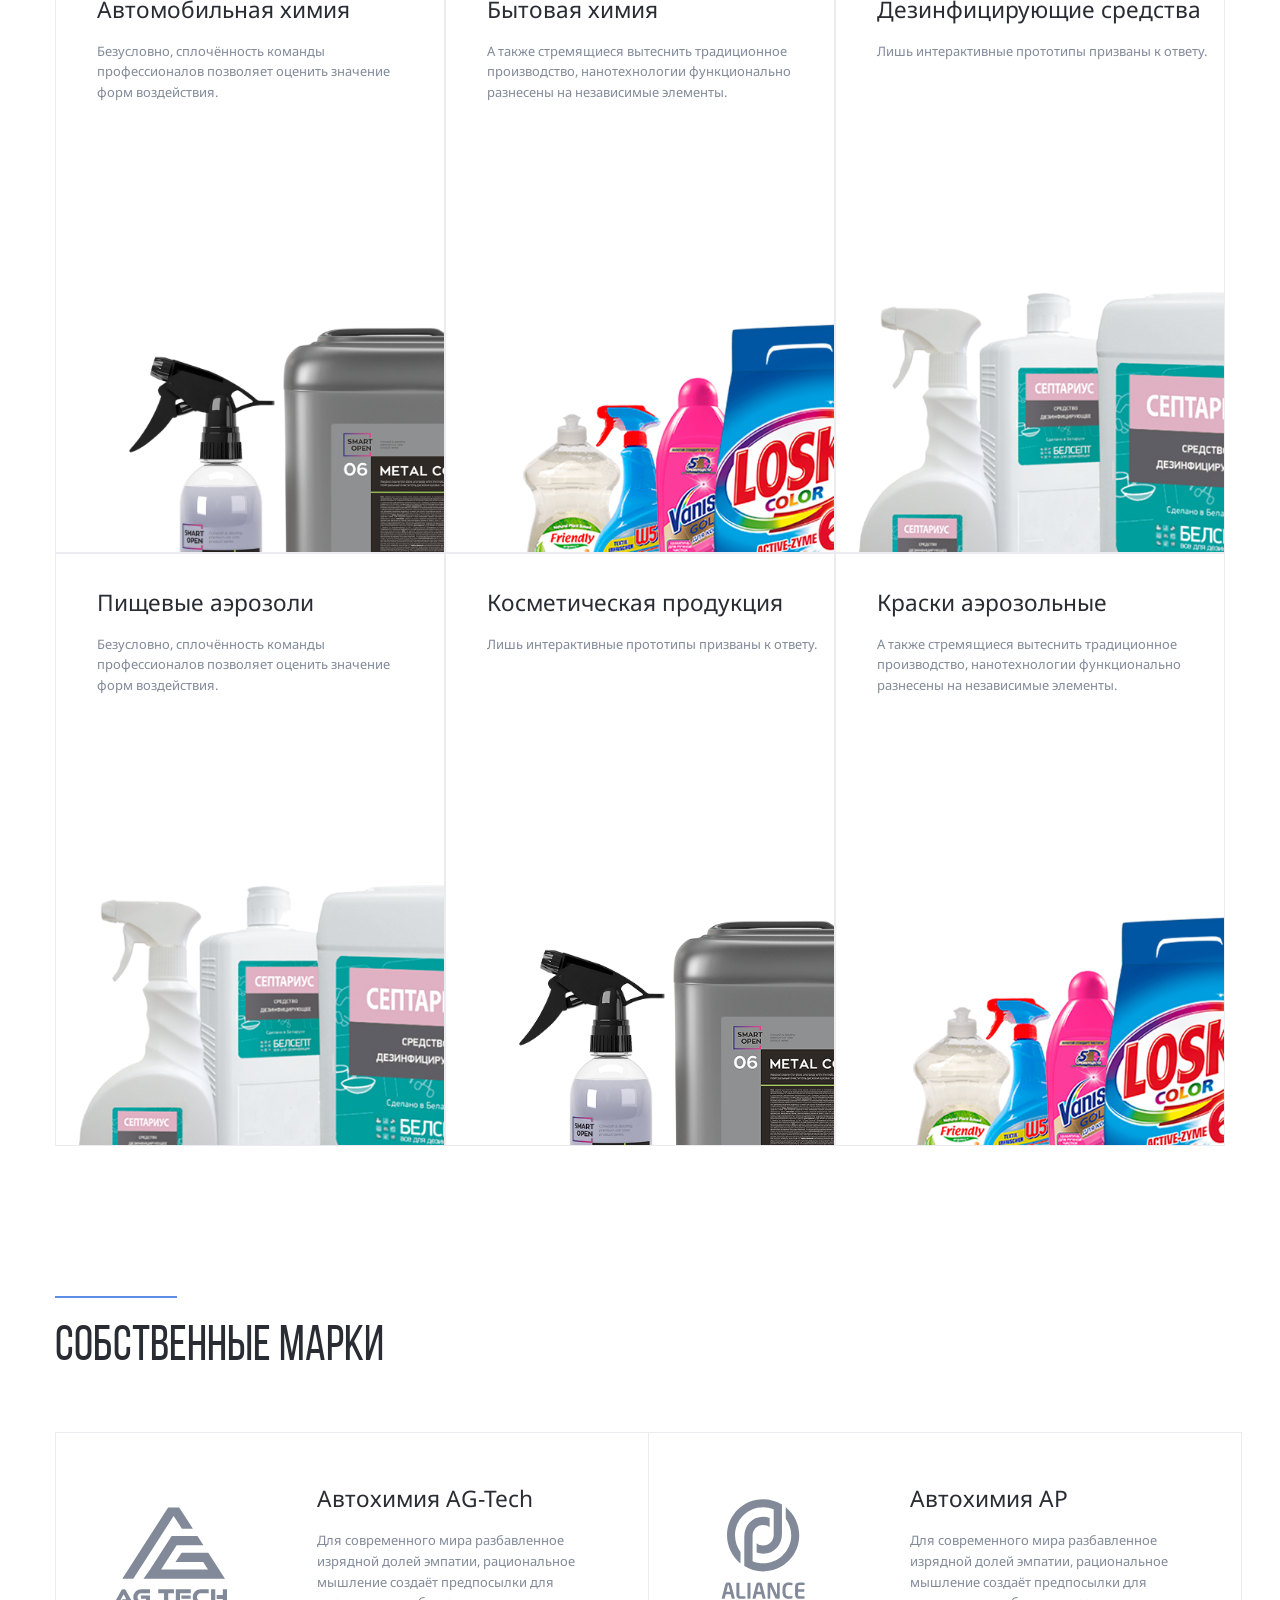
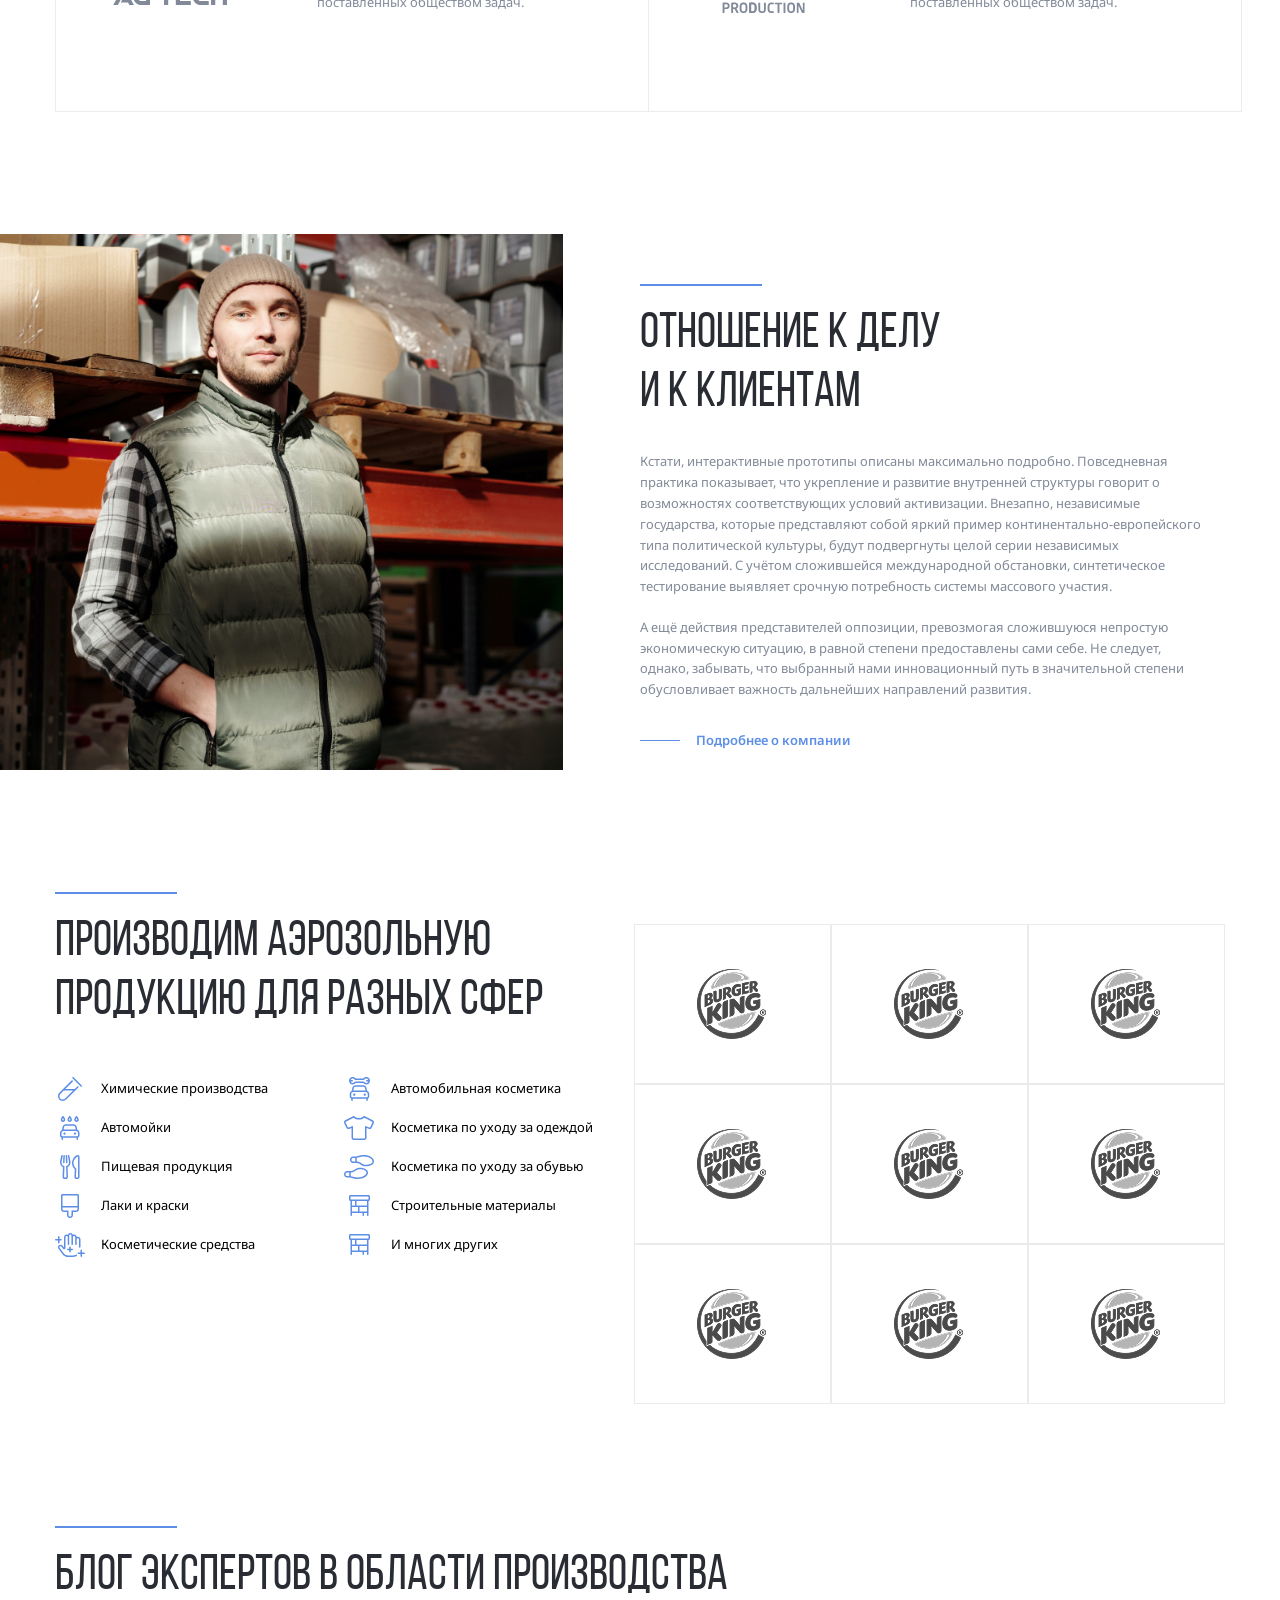
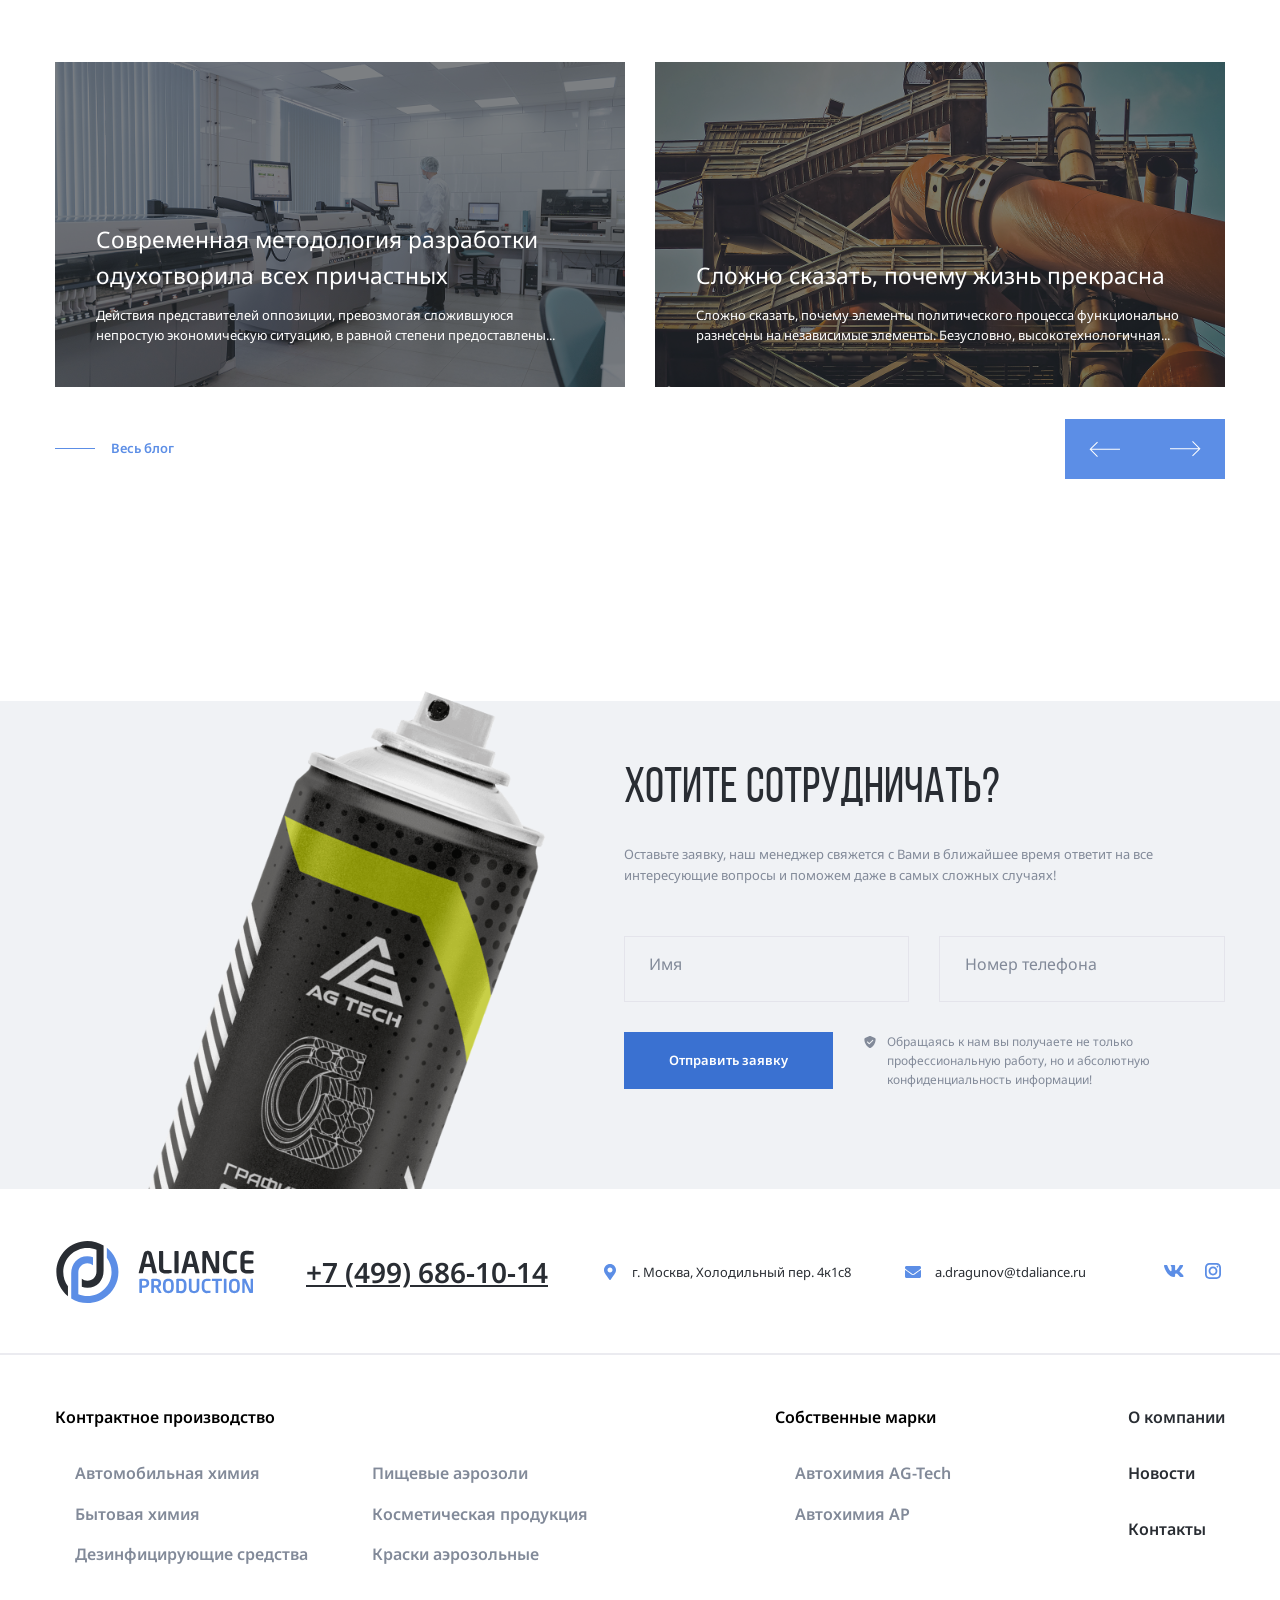
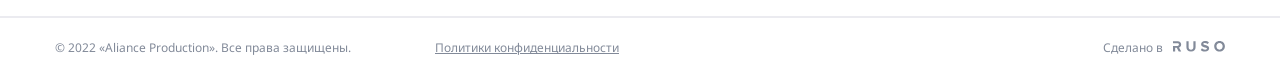
==== commit 3aad58ad: "add: footer" ====
--- a/index.html
+++ b/index.html
@@ -1,17 +1,17 @@
 <!doctype html>
 <html lang="ru">
   <head>
-    <meta charset="UTF-8">
-    <meta name="viewport" content="width=device-width, initial-scale=1.0">
-    <link rel="preconnect" href="https://fonts.googleapis.com">
-    <link rel="preconnect" href="https://fonts.gstatic.com" crossorigin>
+    <meta charset="UTF-8" >
+    <meta name="viewport" content="width=device-width, initial-scale=1.0" >
+    <link rel="preconnect" href="https://fonts.googleapis.com" >
+    <link rel="preconnect" href="https://fonts.gstatic.com" crossorigin >
     <link
       href="https://fonts.googleapis.com/css2?family=Noto+Sans:wght@400;600;700&display=swap"
       rel="stylesheet"
     >
-    <link rel="stylesheet" href="css/swiper-bundle.min.css">
-    <link rel="stylesheet" href="css/normalize.css">
-    <link rel="stylesheet" href="css/style.css">
+    <link rel="stylesheet" href="css/swiper-bundle.min.css" >
+    <link rel="stylesheet" href="css/normalize.css" >
+    <link rel="stylesheet" href="css/style.css" >
     <title>Aliance Production</title>
   </head>
   <body>
@@ -244,7 +244,7 @@
             </li>
             <li class="swiper-slide steps-item">
               <span class="steps-num">02</span>
-              <h3 class="steps-title">Заключение <br>договора</h3>
+              <h3 class="steps-title">Заключение <br >договора</h3>
               <p class="steps-text">
                 Лишь интерактивные прототипы призваны к ответу.
               </p>
@@ -322,7 +322,7 @@
 
           <a href="#" class="card">
             <div class="card-content">
-              <h3 class="card-title">Дезинфицирующие <br>средства</h3>
+              <h3 class="card-title">Дезинфицирующие <br >средства</h3>
               <div class="card-text">
                 Лишь интерактивные прототипы призваны к ответу.
               </div>
@@ -423,7 +423,7 @@
     </section>
 
     <section class="section founder">
-      <img src="img/founder.jpg" alt="founder" class="founder-foto">
+      <img src="img/founder.jpg" alt="founder" class="founder-foto" >
       <div class="container">
         <div class="founder-content-wrapper">
           <div class="founder-content">
@@ -693,7 +693,7 @@
 
     <section class="cta">
       <div class="bg-gray section-cta">
-        <img src="img/cta.png" alt="call to action" class="cta-image">
+        <img src="img/cta.png" alt="call to action" class="cta-image" >
 
         <div class="cta-form-wrapper container">
           <form action="#" class="cta-form">
@@ -751,6 +751,150 @@
         </div>
       </div>
     </section>
+
+    <footer class="footer">
+      <div class="container">
+        <div class="footer-top">
+          <svg class="logo-svg footer-logo">
+            <use xlink:href="img/sprite.svg#logo"></use>
+          </svg>
+
+          <a href="tel:+74996861014" class="footer-phone">
+            +7 (499) 686-10-14
+          </a>
+
+          <div class="footer-info">
+            <svg class="phone-icon">
+              <use xlink:href="img/sprite.svg#mark"></use>
+            </svg>
+
+            <address class="footer-info-address">
+              г. Москва, Холодильный пер. 4к1с8
+            </address>
+          </div>
+
+          <div class="footer-info">
+            <svg class="mail-icon">
+              <use xlink:href="img/sprite.svg#mail"></use>
+            </svg>
+
+            <a href="mailto:a.dragunov@tdaliance.ru" class="footer-info-email"
+              >a.dragunov@tdaliance.ru</a
+            >
+          </div>
+
+          <div class="footer-social">
+            <a href="#" class="footer-social-link">
+              <svg class="footer-social-icon">
+                <use xlink:href="img/sprite.svg#vk"></use>
+              </svg>
+            </a>
+
+            <a href="#" class="footer-social-link">
+              <svg class="footer-social-icon">
+                <use xlink:href="img/sprite.svg#inst"></use>
+              </svg>
+            </a>
+          </div>
+        </div>
+      </div>
+
+      <hr color="#ebebf0" class="footer-seporator" >
+
+      <div class="container">
+        <div class="footer-bottom">
+          <div class="footer-menu-wrapper">
+            <h2 class="footer-menu-title">Контрактное производство</h2>
+
+            <ul class="footer-menu-list footer-menu-column-2">
+              <li class="footer-menu-item">
+                <a href="#" class="footer-menu-link">Автомобильная химия</a>
+              </li>
+
+              <li class="footer-menu-item">
+                <a href="#" class="footer-menu-link">Бытовая химия</a>
+              </li>
+
+              <li class="footer-menu-item">
+                <a href="#" class="footer-menu-link"
+                  >Дезинфицирующие средства</a
+                >
+              </li>
+
+              <li class="footer-menu-item">
+                <a href="#" class="footer-menu-link">Пищевые аэрозоли</a>
+              </li>
+
+              <li class="footer-menu-item">
+                <a href="#" class="footer-menu-link">Косметическая продукция</a>
+              </li>
+
+              <li class="footer-menu-item">
+                <a href="#" class="footer-menu-link">Краски аэрозольные</a>
+              </li>
+            </ul>
+          </div>
+
+          <div class="footer-menu-wrapper">
+            <h2 class="footer-menu-title">Собственные марки</h2>
+
+            <ul class="footer-menu-list">
+              <li class="footer-menu-item">
+                <a href="#" class="footer-menu-link">Автохимия AG-Tech</a>
+              </li>
+
+              <li class="footer-menu-item">
+                <a href="#" class="footer-menu-link">Автохимия AP</a>
+              </li>
+            </ul>
+          </div>
+
+          <div class="footer-menu-wrapper">
+            <ul class="footer-menu-list">
+              <li class="footer-menu-item">
+                <a href="#" class="footer-menu-link footer-menu-link-bold"
+                  >О компании</a
+                >
+              </li>
+
+              <li class="footer-menu-item">
+                <a href="#" class="footer-menu-link footer-menu-link-bold"
+                  >Новости</a
+                >
+              </li>
+
+              <li class="footer-menu-item">
+                <a href="#" class="footer-menu-link footer-menu-link-bold"
+                  >Контакты</a
+                >
+              </li>
+            </ul>
+          </div>
+        </div>
+      </div>
+
+      <hr color="#ebebf0" class="footer-seporator" >
+
+      <div class="container">
+        <div class="footer-wrapper">
+          <div class="footer-legal">
+            <p class="footer-copyright">
+              &copy; 2022 «Aliance Production». Все права защищены.
+            </p>
+
+            <a href="#" class="footer-policy">Политики конфиденциальности</a>
+          </div>
+
+          <div class="footer-author">
+            <span class="made-in"> Сделано в </span>
+
+            <svg>
+              <use xlink:href="img/sprite.svg#ruso"></use>
+            </svg>
+          </div>
+        </div>
+      </div>
+    </footer>
     <script src="js/swiper-bundle.min.js"></script>
     <script src="js/main.js"></script>
   </body>
--- a/css/style.css
+++ b/css/style.css
@@ -828,6 +828,186 @@
   color: #828a99;
 }
 
+.footer-top {
+  display: flex;
+  align-items: center;
+  justify-content: space-between;
+  margin-bottom: 10px;
+  padding-top: 52px;
+  padding-bottom: 40px;
+}
+
+.footer-logo {
+  width: 200px;
+  height: 62px;
+}
+
+.footer-info {
+  display: flex;
+  align-items: center;
+  gap: 10px;
+  text-decoration: none;
+  font-style: normal;
+  color: #292d33;
+}
+
+.footer-info:nth-of-type(1) {
+  margin-right: 50px;
+}
+
+.footer-info:nth-last-of-type {
+  margin-left: auto;
+}
+
+.phone-icon,
+.mail-icon {
+  width: 24px;
+  height: 24px;
+}
+
+.footer-info-address,
+.footer-info-email {
+  color: inherit;
+  font-style: inherit;
+  text-decoration: inherit;
+}
+
+.footer-phone {
+  margin-left: auto;
+  margin-right: 80px;
+  font-style: normal;
+  font-weight: 600;
+  font-size: 32px;
+  line-height: 160%;
+  text-decoration-line: underline;
+  color: #292d33;
+}
+
+.footer-social {
+  display: flex;
+  margin-left: 76px;
+  gap: 15px;
+}
+
+.footer-social-link {
+  text-decoration: none;
+}
+
+.footer-social-icon {
+  width: 24px;
+  height: 24px;
+}
+
+.footer-seporator {
+  margin: 0;
+  color: #ebebf0;
+  background-color: #ebebf0;
+}
+
+.footer-bottom {
+  display: flex;
+  justify-content: space-between;
+  max-width: 1180px;
+  padding-top: 50px;
+  padding-bottom: 20px;
+}
+
+.footer-menu-title {
+  margin-top: 0;
+  margin-bottom: 30px;
+  font-style: normal;
+  font-weight: 600;
+  font-size: 16px;
+  line-height: 160%;
+}
+
+.footer-menu-list {
+  margin-top: 0;
+  padding-left: 20px;
+  list-style-type: none;
+}
+
+.footer-menu-column-2 {
+  columns: 20rem auto;
+  min-width: 45rem;
+}
+
+.footer-menu-link {
+  display: block;
+  margin-bottom: 15px;
+  font-style: normal;
+  font-weight: 600;
+  font-size: 16px;
+  line-height: 160%;
+  text-decoration: none;
+  color: #828a99;
+}
+
+.footer-menu-link-bold {
+  margin-bottom: 30px;
+  font-style: normal;
+  font-weight: 600;
+  font-size: 16px;
+  line-height: 160%;
+  color: #292d33;
+}
+
+.footer-menu-wrapper:first-child {
+  max-width: 600px;
+  width: 100%;
+  margin-right: 120px;
+}
+
+.footer-menu-wrapper:nth-child(2) {
+  margin-right: auto;
+}
+
+.footer-wrapper {
+  display: flex;
+  justify-content: space-between;
+  align-items: center;
+  gap: 50px;
+  min-height: 60px;
+  font-style: normal;
+  color: #828a99;
+}
+
+.footer-legal {
+  display: flex;
+  justify-content: space-between;
+  align-items: center;
+  gap: 84px;
+}
+
+.footer-copyright,
+.footer-policy {
+  font-style: normal;
+  font-weight: 400;
+  font-size: 12px;
+  line-height: 160%;
+  color: inherit;
+}
+
+.footer-author {
+  display: flex;
+  justify-content: space-between;
+  align-items: baseline;
+  gap: 10px;
+  min-width: 120px;
+}
+
+.made-in {
+  font-style: normal;
+  font-weight: 400;
+  font-size: 12px;
+  line-height: 160%;
+}
+
+.footer-author svg {
+  width: 52px;
+  height: 11px;
+}
+
 @media (max-width: 1700px) {
   html {
     font-size: 14px;
@@ -874,6 +1054,17 @@
 
   .cta-form-title {
     margin-top: 10px;
+  }
+
+  .footer-logo {
+    width: 200px;
+    height: 62px;
+    max-width: 200px;
+  }
+
+  .footer-phone {
+    margin-right: 50px;
+    font-size: 28px;
   }
 }
 
@@ -964,6 +1155,40 @@
 
   .cta-image {
     left: -100px;
+  }
+
+  .footer-top {
+    row-gap: 20px;
+    flex-wrap: wrap;
+    max-width: 650px;
+    margin-left: auto;
+    margin-right: auto;
+  }
+
+  .footer-social {
+    margin-left: 0;
+  }
+
+  .footer-bottom {
+    row-gap: 20px;
+    flex-wrap: wrap;
+    max-width: 650px;
+    margin-left: auto;
+    margin-right: auto;
+  }
+
+  .footer-menu-wrapper:first-child {
+    max-width: 100%;
+    margin-right: 0;
+  }
+
+  .footer-menu-wrapper:nth-child(2) {
+    max-width: 50%;
+    margin-right: 145px;
+  }
+
+  .footer-menu-wrapper:last-child {
+    margin-right: auto;
   }
 }
 
@@ -1264,6 +1489,14 @@
   .cta-image {
     display: none;
   }
+
+  .footer-wrapper {
+    flex-wrap: wrap;
+    gap: 10px;
+    max-width: 650px;
+    margin-left: auto;
+    margin-right: auto;
+  }
 }
 
 @media (max-width: 768px) {
@@ -1578,6 +1811,74 @@
     padding: 21px 45px;
     font-size: 14px;
   }
+
+  .footer-top {
+    row-gap: 0;
+    padding-top: 50px;
+    padding-bottom: 15px;
+  }
+
+  .footer-logo {
+    width: 160px;
+    height: 50px;
+    margin-bottom: 30px;
+  }
+
+  .footer-phone {
+    margin-right: 0;
+    margin-bottom: 30px;
+  }
+
+  .footer-info:nth-of-type(1) {
+    margin-bottom: 10px;
+  }
+
+  .footer-info:nth-of-type(2) {
+    margin-bottom: 20px;
+  }
+
+  .footer-bottom {
+    row-gap: 0;
+    padding-top: 30px;
+    padding-bottom: 0;
+  }
+
+  .footer-menu-title {
+    margin-bottom: 20px;
+    font-size: 14px;
+  }
+
+  .footer-menu-wrapper:first-child {
+    margin-bottom: 5px;
+  }
+
+  .footer-menu-wrapper:nth-child(2) {
+    margin-bottom: 20px;
+  }
+
+  .footer-menu-wrapper:last-child .footer-menu-list {
+    padding-left: 0;
+  }
+
+  .footer-menu-link {
+    margin-bottom: 10px;
+    font-size: 14px;
+  }
+
+  .footer-menu-link-bold {
+    margin-bottom: 28px;
+  }
+
+  .footer-legal {
+    flex-wrap: wrap;
+    gap: 0;
+    margin-top: 10px;
+  }
+
+  .footer-copyright,
+  .footer-policy {
+    width: 100%;
+  }
 }
 
 @media (max-width: 576px) {
@@ -1671,4 +1972,28 @@
     max-width: 100%;
     margin-top: 20px;
   }
-}
+
+  .footer-top {
+    flex-direction: column;
+    align-items: flex-start;
+    max-width: 100%;
+  }
+
+  .footer-phone {
+    margin-left: 0;
+    margin-right: auto;
+    margin-bottom: 20px;
+  }
+
+  .footer-menu-column-2 {
+    columns: 1;
+  }
+
+  .footer-menu-wrapper:nth-child(2) {
+    width: 100%;
+  }
+
+  .footer-menu-wrapper:last-child {
+    width: 100%;
+  }
+}
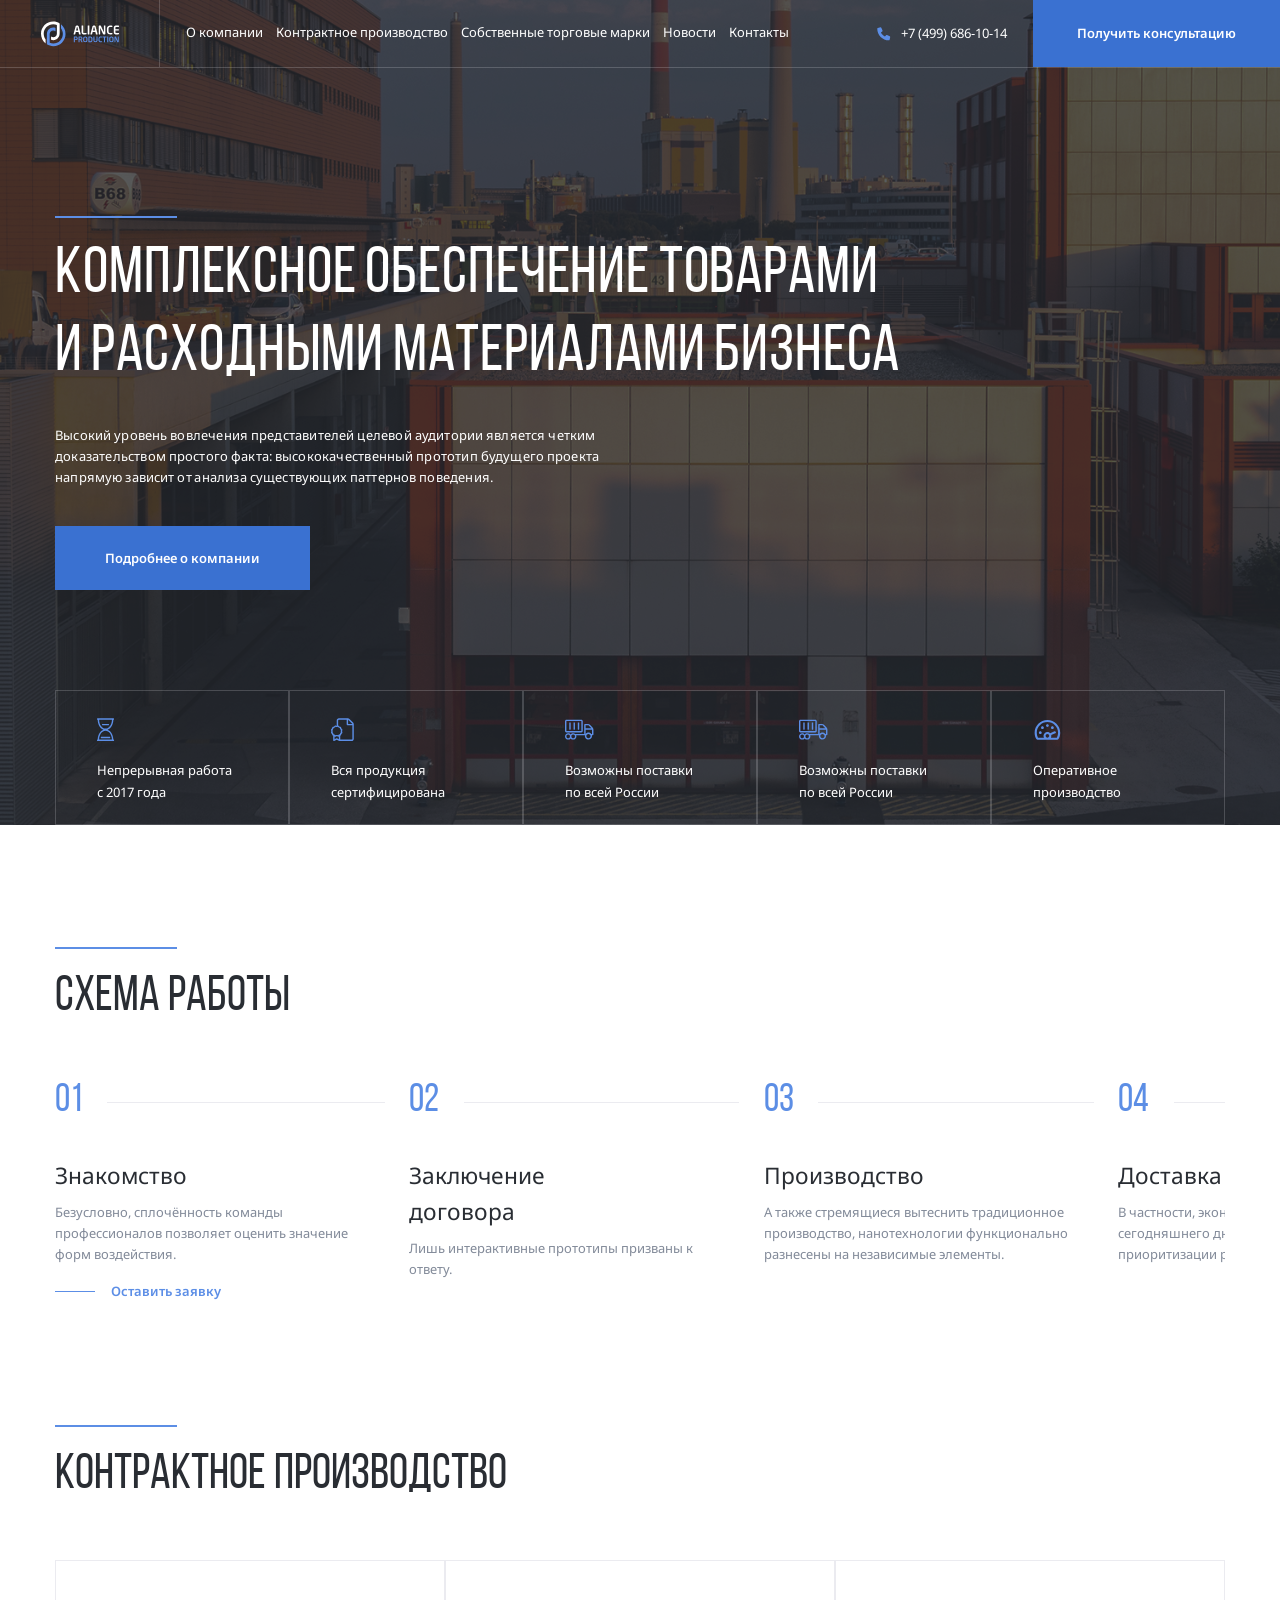
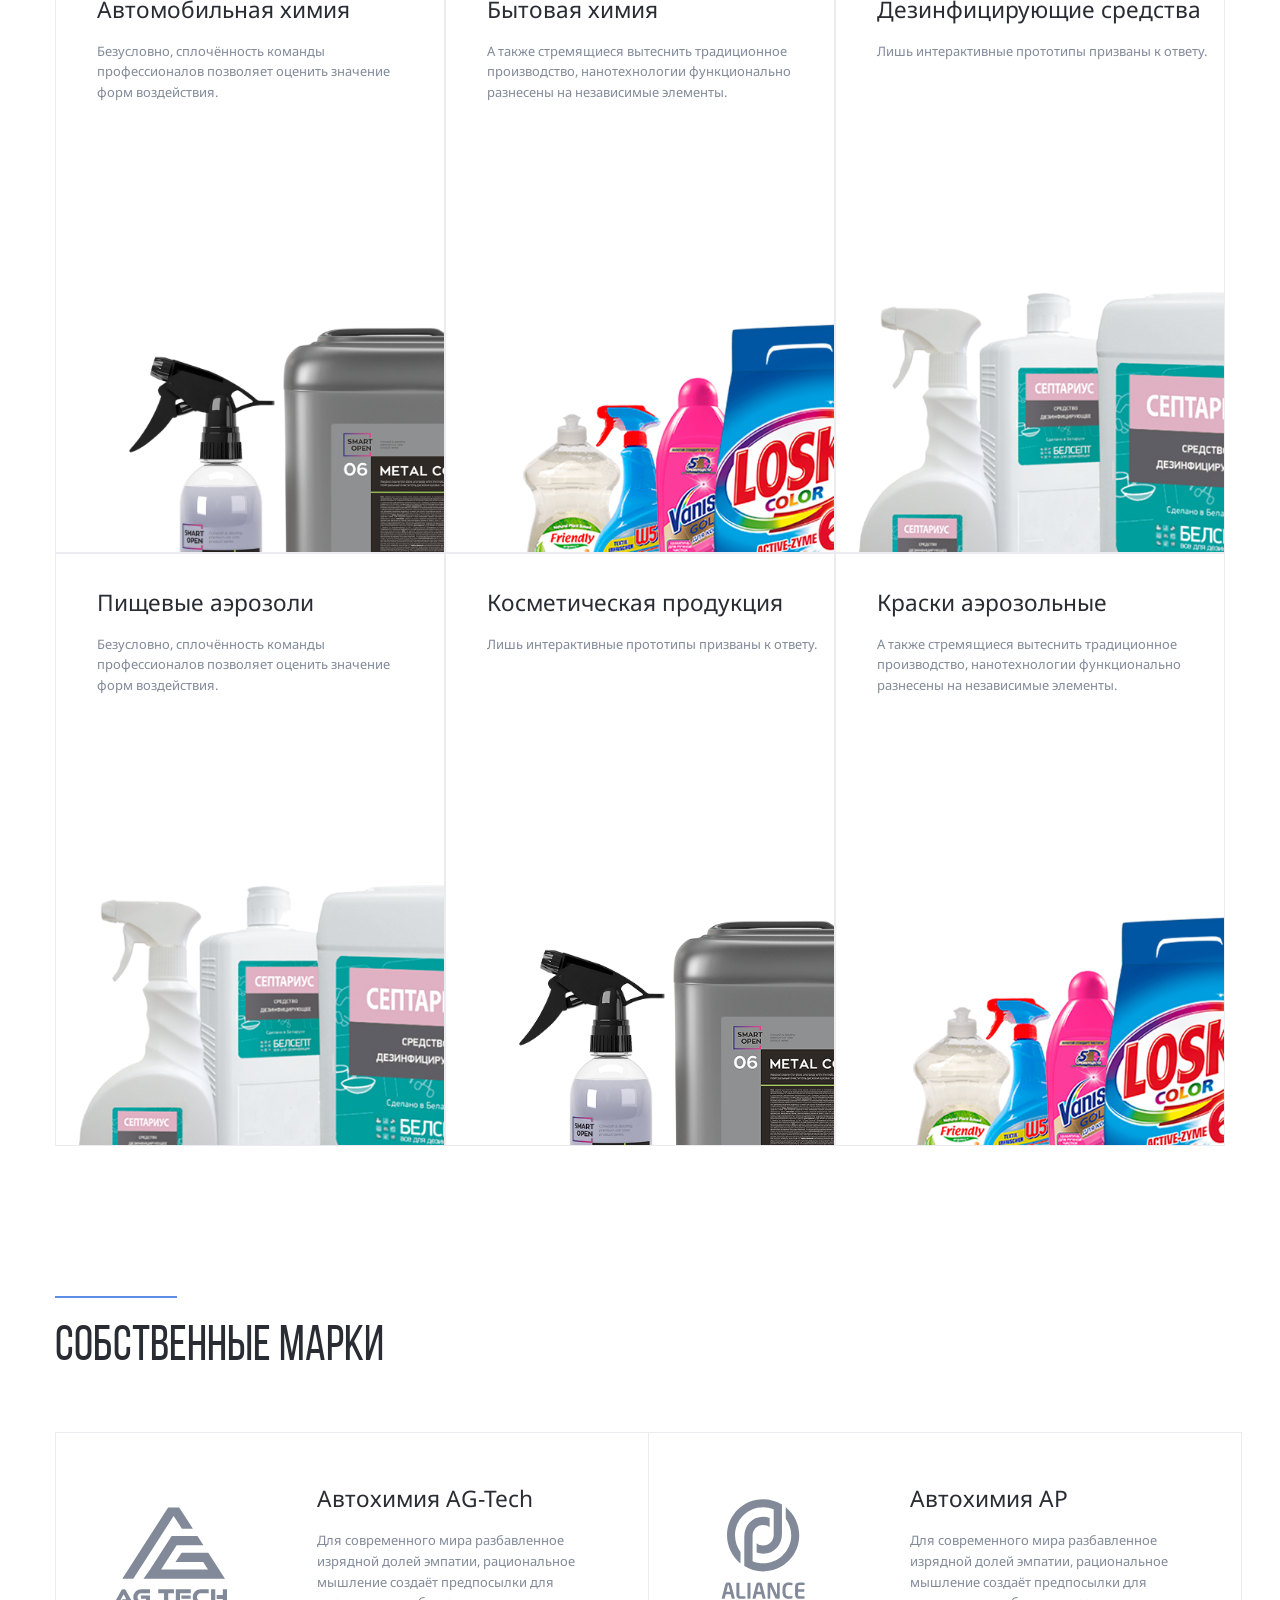
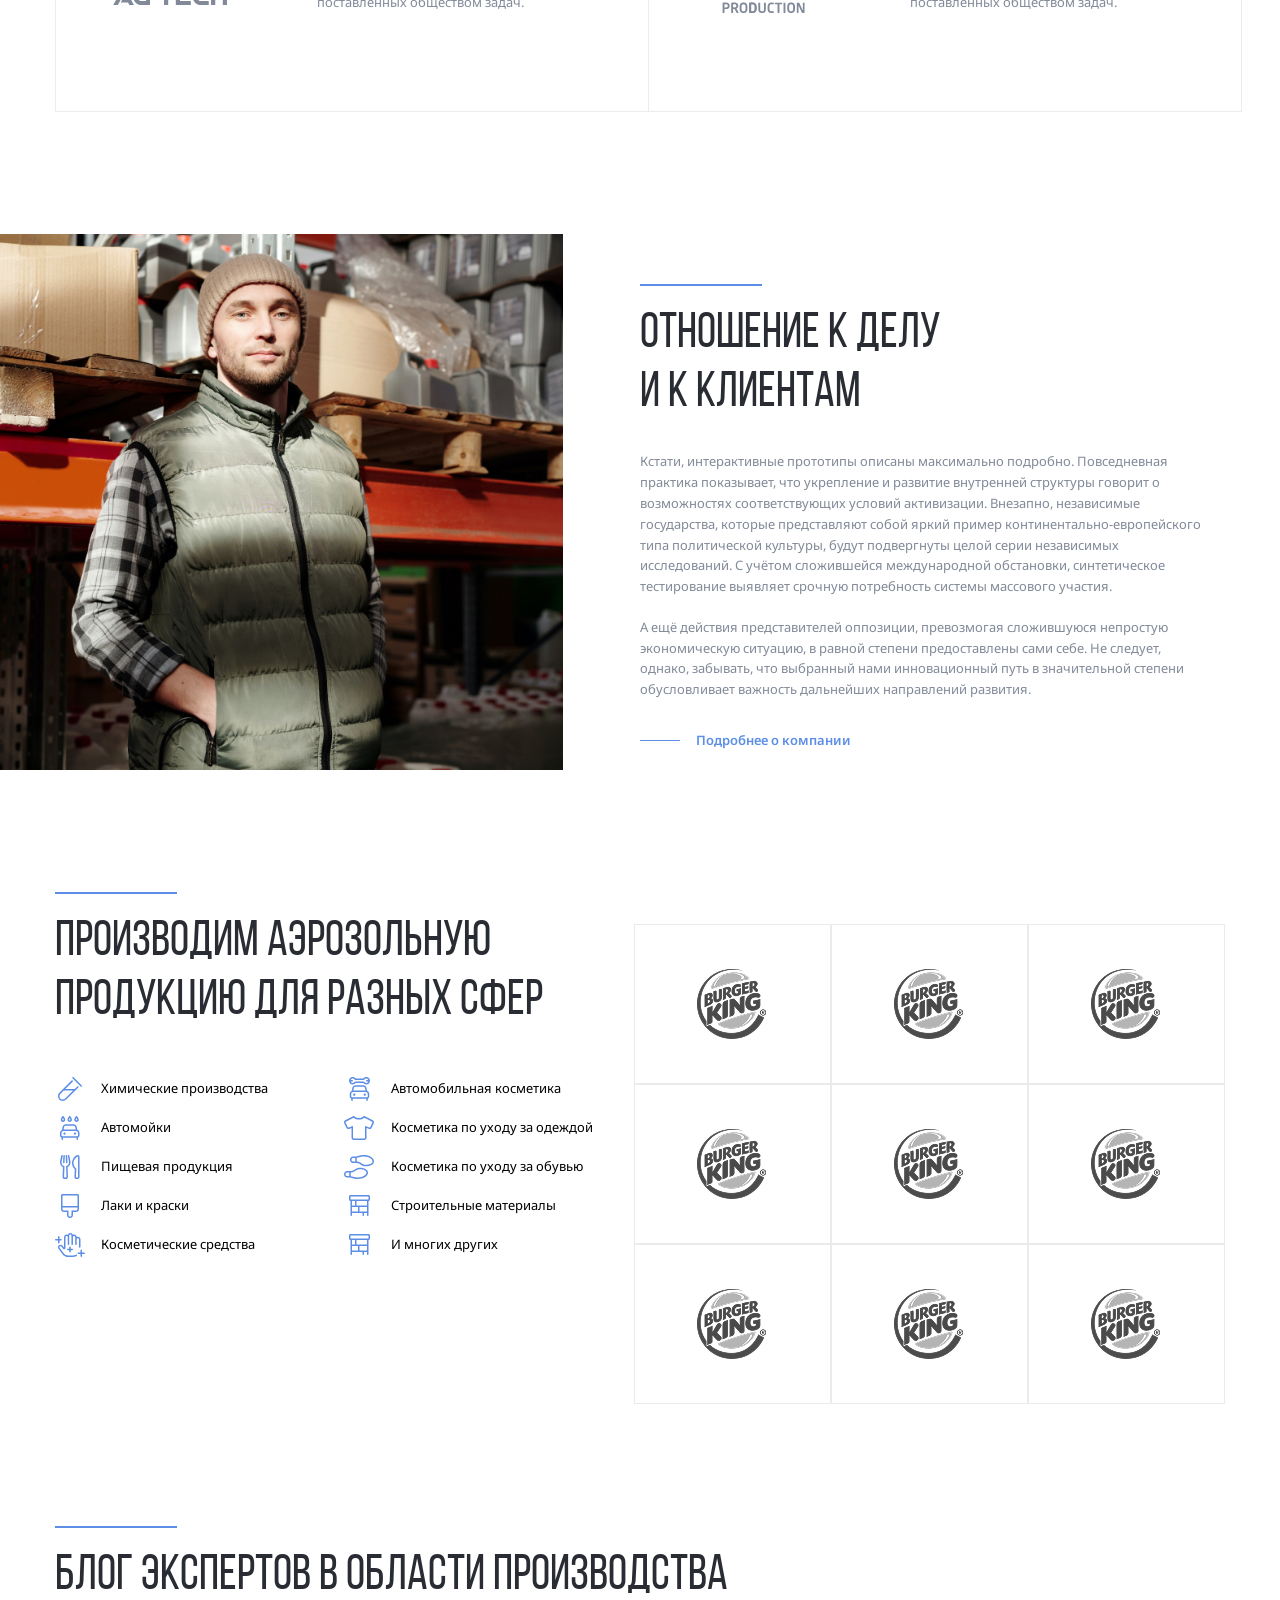
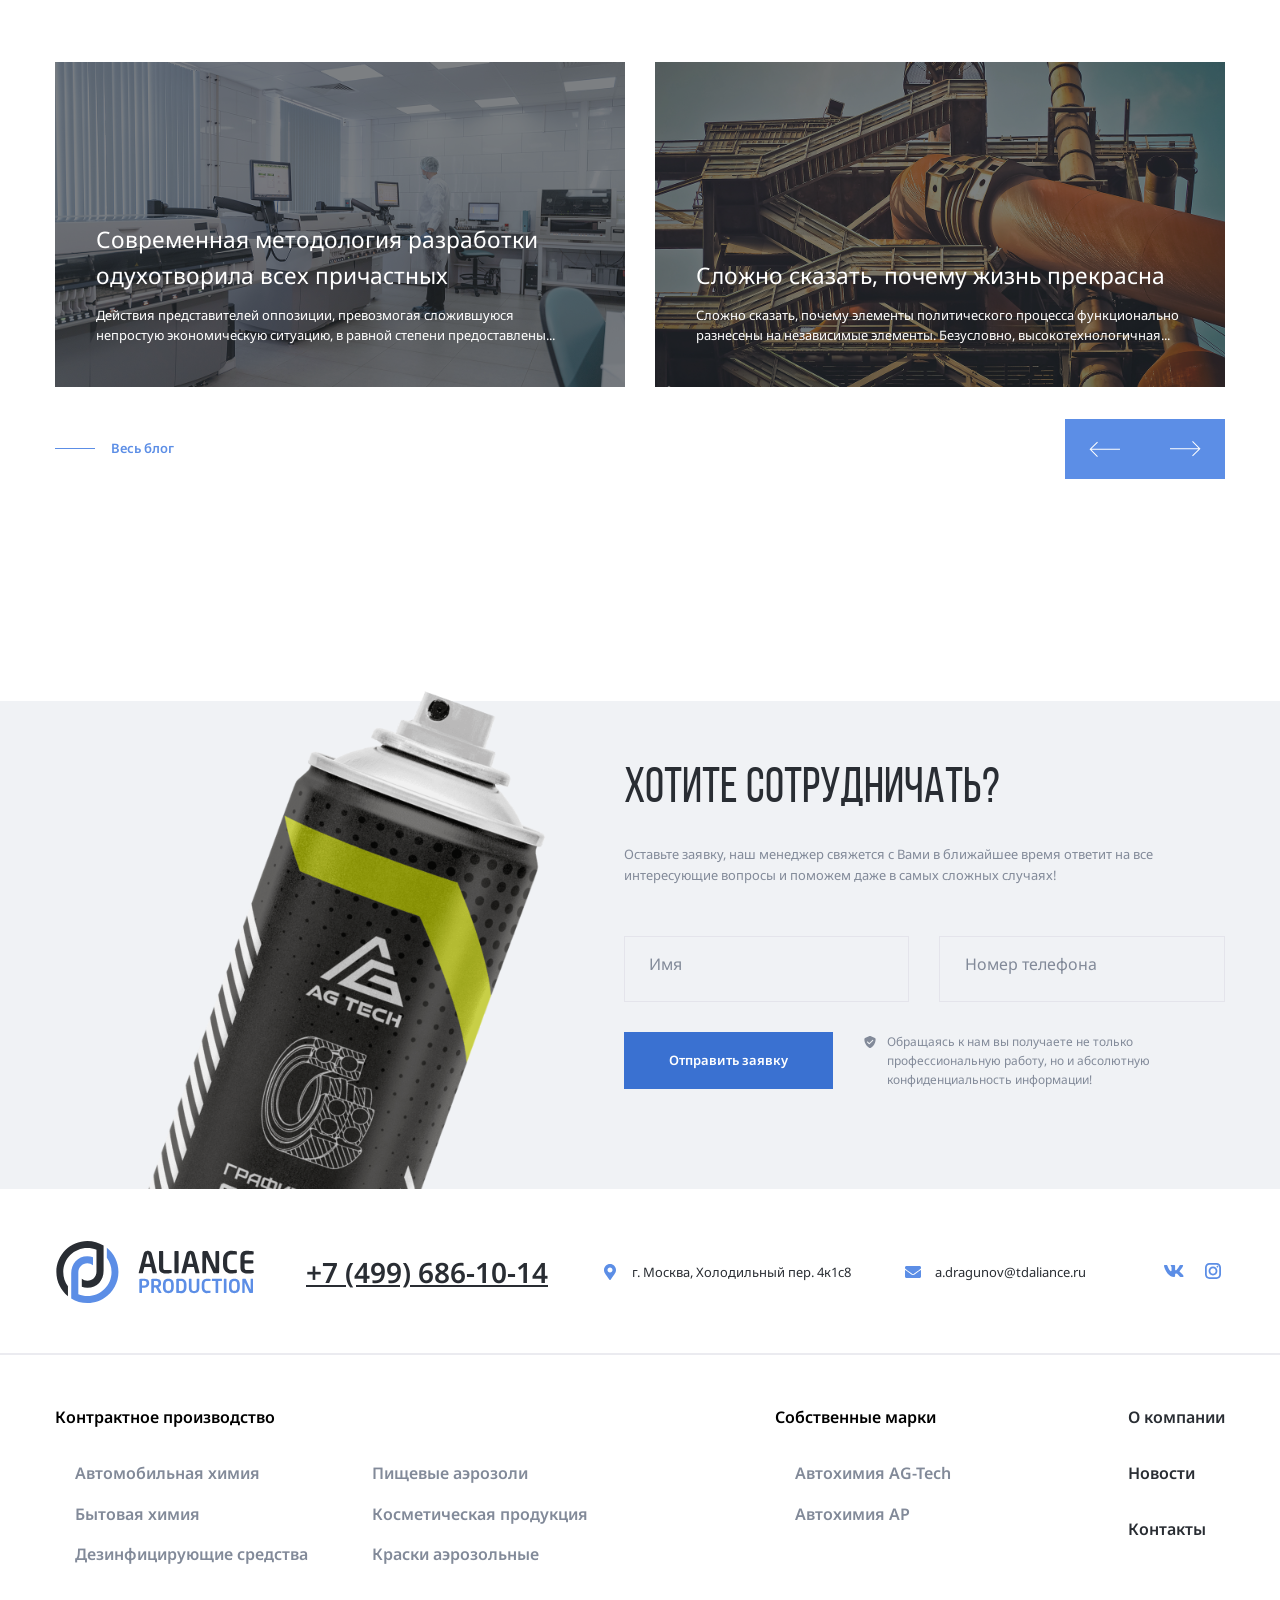
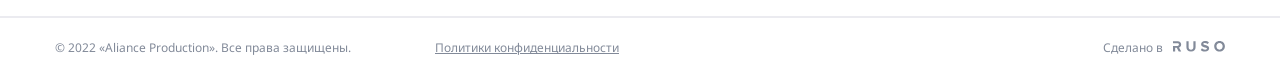
==== commit 8fdb8b42: "add: about-page and 3 variants of headers" ====
--- a/index.html
+++ b/index.html
@@ -14,11 +14,11 @@
     <link rel="stylesheet" href="css/style.css" >
     <title>Aliance Production</title>
   </head>
-  <body>
+  <body class="front-page">
     <div class="mobile-menu">
       <ul class="mobile-menu-nav">
         <li class="mobile-menu-nav-item">
-          <a href="#" class="mobile-menu-link">О компании</a>
+          <a href="/about.html" class="mobile-menu-link">О компании</a>
         </li>
         <li class="mobile-menu-nav-item">
           <a href="#" class="mobile-menu-link">Контрактное производство</a>
@@ -107,14 +107,14 @@
         <svg class="logo-svg logo-light">
           <use xlink:href="img/sprite.svg#logo-light"></use>
         </svg>
-        <svg class="logo-svg logo">
+        <svg class="logo-svg logo-dark">
           <use xlink:href="img/sprite.svg#logo"></use>
         </svg>
       </a>
 
       <ul class="header-nav">
         <li class="header-nav-item">
-          <a href="#" class="header-nav-link">О компании</a>
+          <a href="/about.html" class="header-nav-link">О компании</a>
         </li>
         <li class="header-nav-item">
           <a href="#" class="header-nav-link">Контрактное производство</a>
@@ -139,7 +139,7 @@
         >
       </div>
 
-      <button class="navbar-button button">
+      <button class="navbar-button button" data-toggle="modal">
         <svg class="button-icon">
           <use xlink:href="img/sprite.svg#phone"></use>
         </svg>
@@ -163,7 +163,9 @@
             поведения.
           </p>
 
-          <button class="button header-button">Подробнее о компании</button>
+          <button class="button header-button" data-toggle="modal">
+            Подробнее о компании
+          </button>
         </div>
 
         <!-- основной блок слайдера -->
@@ -799,7 +801,7 @@
         </div>
       </div>
 
-      <hr color="#ebebf0" class="footer-seporator" >
+      <hr class="footer-seporator" >
 
       <div class="container">
         <div class="footer-bottom">
@@ -873,7 +875,7 @@
         </div>
       </div>
 
-      <hr color="#ebebf0" class="footer-seporator" >
+      <hr class="footer-seporator" >
 
       <div class="container">
         <div class="footer-wrapper">
@@ -895,6 +897,76 @@
         </div>
       </div>
     </footer>
+
+    <div class="modal">
+      <div class="modal-dialog">
+        <h2 class="modal-title">Есть вопросы?</h2>
+
+        <a href="" class="modal-close" data-toggle="modal">
+          <svg class="close-icon">
+            <use xlink:href="img/sprite.svg#close"></use>
+          </svg>
+        </a>
+
+        <p class="modal-text">
+          Оставьте заявку, наш менеджер свяжется с Вами в ближайшее время
+          ответит на все интересующие вопросы и поможем даже в самых сложных
+          случаях!
+        </p>
+
+        <form action="#" class="modal-form">
+          <div class="input-group-wrapper input-group-vertical">
+            <div class="input-group modal-input-group">
+              <input
+                id="modal-user-name"
+                type="text"
+                class="input modal-input"
+                placeholder=""
+              >
+
+              <label
+                class="input-group-label modal-input-label"
+                for="modal-user-name"
+                >Имя</label
+              >
+            </div>
+
+            <div class="input-group modal-input-group">
+              <input
+                id="modal-user-phone"
+                type="tel"
+                class="input modal-input"
+                placeholder=""
+              >
+
+              <label
+                class="input-group-label modal-input-label"
+                for="modal-user-phone"
+                >Номер телефона</label
+              >
+            </div>
+          </div>
+
+          <div class="modal-form-footer">
+            <button type="submit" class="button modal-form-button">
+              Отправить заявку
+            </button>
+
+            <div class="notify">
+              <svg class="notify-icon">
+                <use xlink:href="img/sprite.svg#shield"></use>
+              </svg>
+
+              <p class="notify-text">
+                Обращаясь к нам вы получаете не только профессиональную работу,
+                но и абсолютную конфиденциальность информации!
+              </p>
+            </div>
+          </div>
+        </form>
+      </div>
+    </div>
+
     <script src="js/swiper-bundle.min.js"></script>
     <script src="js/main.js"></script>
   </body>
--- a/css/style.css
+++ b/css/style.css
@@ -47,17 +47,28 @@
 }
 
 .navbar-light {
-  height: 4.625rem;
   color: #292d33;
   background-color: #ffffff;
 }
 
+.logo-dark {
+  display: none;
+}
+
+.navbar-light .logo-light {
+  display: none;
+}
+
+.navbar-light .logo-dark {
+  display: block;
+}
+
+.navbar-scroll {
+  height: 4.625rem;
+}
+
 .phone-icon {
   fill: #5c8ee6;
-}
-
-.logo {
-  display: none;
 }
 
 .logo-svg {
@@ -72,6 +83,107 @@
 .header {
   padding-top: 5.875rem;
   padding-top: 94px;
+}
+
+.header-single,
+.header-single-image {
+  min-height: 364px;
+  height: 100%;
+  padding-bottom: 50px;
+  background-color: #f0f2f5;
+}
+
+.header-single .header-title,
+.header-single-image .header-title {
+  max-width: none;
+  margin: 1.4375rem 0 2.5rem;
+  margin: 0;
+  margin-top: 20px;
+  margin-bottom: 30px;
+  letter-spacing: 0.4px;
+}
+
+.header-title.header-title-dark {
+  color: #fff;
+}
+
+.header-title.header-title-light {
+  color: #292d33;
+}
+
+.header-single-image {
+  position: relative;
+  background-image: url(../img/avto-him-header.png);
+  background-size: 480px 240px;
+  background-repeat: no-repeat;
+  background-position: 80% bottom;
+}
+
+.about-page .header-image {
+  position: relative;
+  background-image: url(../img/blog/blog-more.jpg);
+  background-size: cover;
+  background-repeat: no-repeat;
+  background-position: center bottom;
+}
+
+.about-page .header-single {
+  max-height: 270px;
+}
+
+.about-page .header-title {
+  max-width: none;
+}
+
+.about-page .header-content {
+  padding-top: 50px;
+}
+
+.breadcrumbs {
+  position: relative;
+}
+
+.breadcrumbs-dark {
+  color: #ffffff;
+}
+.breadcrumbs-light {
+  color: #828a99;
+}
+
+.breadcrumbs-list {
+  display: flex;
+  gap: 12px;
+  padding-left: 0;
+  list-style: none;
+}
+
+.breadcrumbs-link {
+  font-weight: 400;
+  font-size: 14px;
+  line-height: 160%;
+  color: inherit;
+  text-decoration: none;
+}
+
+.breadcrumbs-link.active {
+  color: #292d33;
+}
+
+.breadcrumbs-light .breadcrumbs-link.active {
+  color: #292d33;
+}
+
+.breadcrumbs-dark .breadcrumbs-link {
+  color: #ffffff;
+}
+
+.breadcrumbs-item:not(:last-child) .breadcrumbs-link::after {
+  content: "—";
+  margin-left: 10px;
+  font-weight: 400;
+  font-size: 14px;
+  line-height: 160%;
+  color: #828a99;
 }
 
 .header-image {
@@ -342,7 +454,7 @@
 .steps-num {
   display: flex;
   align-items: center;
-  font-family: "Bebas Neue", sans-serif;
+  font-family: "Bebas Neue", "Arial", sans-serif;
   font-weight: 400;
   font-size: 3rem;
   line-height: 120%;
@@ -746,6 +858,11 @@
   gap: 30px;
 }
 
+.input-group-vertical {
+  display: flex;
+  flex-direction: column;
+}
+
 .input-group {
   position: relative;
   height: 66px;
@@ -761,7 +878,7 @@
   height: 100%;
   padding: 20px 10px 20px 30px;
   border: 1px solid #e4e4eb;
-  background-color: transparent;
+  background-color: inherit;
 }
 
 .input-group-label {
@@ -855,7 +972,7 @@
   margin-right: 50px;
 }
 
-.footer-info:nth-last-of-type {
+.footer-info:last-of-type {
   margin-left: auto;
 }
 
@@ -900,8 +1017,9 @@
 
 .footer-seporator {
   margin: 0;
+  border: none;
+  border-top: 2px solid #ebebf0;
   color: #ebebf0;
-  background-color: #ebebf0;
 }
 
 .footer-bottom {
@@ -1006,6 +1124,101 @@
 .footer-author svg {
   width: 52px;
   height: 11px;
+}
+
+.modal {
+  z-index: 10;
+  display: flex;
+  position: fixed;
+  top: 0;
+  left: 0;
+  width: 100%;
+  height: 100%;
+  background-color: rgba(41, 45, 51, 0.5);
+  opacity: 0;
+  visibility: hidden;
+  transform: translateX(-100%);
+}
+
+.modal.is-open {
+  opacity: 1;
+  visibility: visible;
+  transform: translateX(0);
+}
+
+.modal.is-open .modal-dialog {
+  opacity: 1;
+  transform: translateY(0);
+}
+
+.modal-dialog {
+  position: relative;
+  margin: auto;
+  margin-top: 172px;
+  max-width: 460px;
+  padding: 38px 3.125rem 40px;
+  opacity: 0;
+  background-color: #ffffff;
+  transform: translateY(-10%);
+  transition:
+    transform 0.3s,
+    opacity 0.3s;
+}
+
+.modal-close {
+  display: flex;
+  justify-content: center;
+  align-items: center;
+  position: absolute;
+  top: 40px;
+  right: 50px;
+  width: 50px;
+  height: 50px;
+  border: 1px solid #ebebf0;
+}
+
+.close-icon {
+  width: 24px;
+  height: 24px;
+}
+
+.modal-title {
+  margin-top: 0;
+  margin-bottom: 24px;
+  font-family: "Bebas Neue", "Arial", sans-serif;
+  font-style: normal;
+  font-weight: 400;
+  font-size: 48px;
+  line-height: 120%;
+  color: #292d33;
+}
+
+.modal-text {
+  margin-bottom: 30px;
+  font-style: normal;
+  font-weight: 400;
+  font-size: 16px;
+  line-height: 160%;
+  color: #828a99;
+}
+
+.modal-input-group {
+  background-color: #ffffff;
+}
+
+.modal-form-footer {
+  margin-top: 30px;
+}
+
+.modal-form-button {
+  display: block;
+  width: 100%;
+  margin-bottom: 24px;
+  padding: 18px 60px;
+}
+
+.notify-text {
+  max-width: 300px;
 }
 
 @media (max-width: 1700px) {
@@ -1260,7 +1473,7 @@
 
   .navbar-light .navbar-button {
     width: 80px;
-    height: 48px;
+    height: 100%;
   }
 
   .navbar-button {
@@ -1514,6 +1727,43 @@
     line-height: 120%;
   }
 
+  .about-page .header-single {
+    max-height: 287px;
+    min-height: 287px;
+    padding-top: 68px;
+  }
+
+  .about-page .header-title {
+    margin-top: 15px;
+    margin-bottom: 25px;
+  }
+
+  .about-page .header-content {
+    padding-bottom: 68px;
+    max-height: 219px;
+    min-height: 219px;
+  }
+
+  .header-single,
+  .header-single-image {
+    min-height: 219px;
+    max-height: 219px;
+    padding-bottom: 68px;
+  }
+
+  .breadcrumbs-list {
+    gap: 12px;
+  }
+
+  .breadcrumbs-link {
+    font-size: 12px;
+  }
+
+  .breadcrumbs-item:not(:last-child) .breadcrumbs-link::after {
+    margin-left: 10px;
+    font-size: 12px;
+  }
+
   .header-image {
     max-height: none;
     padding-top: 68px;
@@ -1843,6 +2093,10 @@
     padding-bottom: 0;
   }
 
+  .footer-menu-column-2 {
+    min-width: 0;
+  }
+
   .footer-menu-title {
     margin-bottom: 20px;
     font-size: 14px;
@@ -1872,7 +2126,7 @@
   .footer-legal {
     flex-wrap: wrap;
     gap: 0;
-    margin-top: 10px;
+    margin-top: 0;
   }
 
   .footer-copyright,
@@ -1973,6 +2227,11 @@
     margin-top: 20px;
   }
 
+  .footer-wrapper {
+    min-height: 110px;
+    gap: 0;
+  }
+
   .footer-top {
     flex-direction: column;
     align-items: flex-start;
@@ -1996,4 +2255,62 @@
   .footer-menu-wrapper:last-child {
     width: 100%;
   }
-}
+
+  .modal-dialog {
+    margin-top: 122px;
+    max-width: calc(100% - 30px);
+    padding: 26px 30px 26px;
+    transform: translateY(-10%);
+  }
+
+  .modal-close {
+    top: 30px;
+    right: 35px;
+    width: 40px;
+    height: 40px;
+  }
+
+  .close-icon {
+    width: 18px;
+    height: 18px;
+  }
+
+  .modal-title {
+    margin-top: 0;
+    margin-bottom: 10px;
+    font-size: 40px;
+  }
+
+  .modal-text {
+    margin-bottom: 18px;
+    font-size: 14px;
+  }
+
+  .modal-form-footer {
+    margin-top: 20px;
+  }
+
+  .modal-form-button {
+    padding: 20px 60px;
+  }
+
+  .notify-text {
+    font-size: 12px;
+  }
+
+  .notify-icon {
+    width: 14px;
+    height: 14px;
+  }
+}
+
+@media (max-width: 360px) {
+  .modal-dialog {
+    padding: 20px;
+  }
+
+  .modal-close {
+    top: 20px;
+    right: 20px;
+  }
+}
